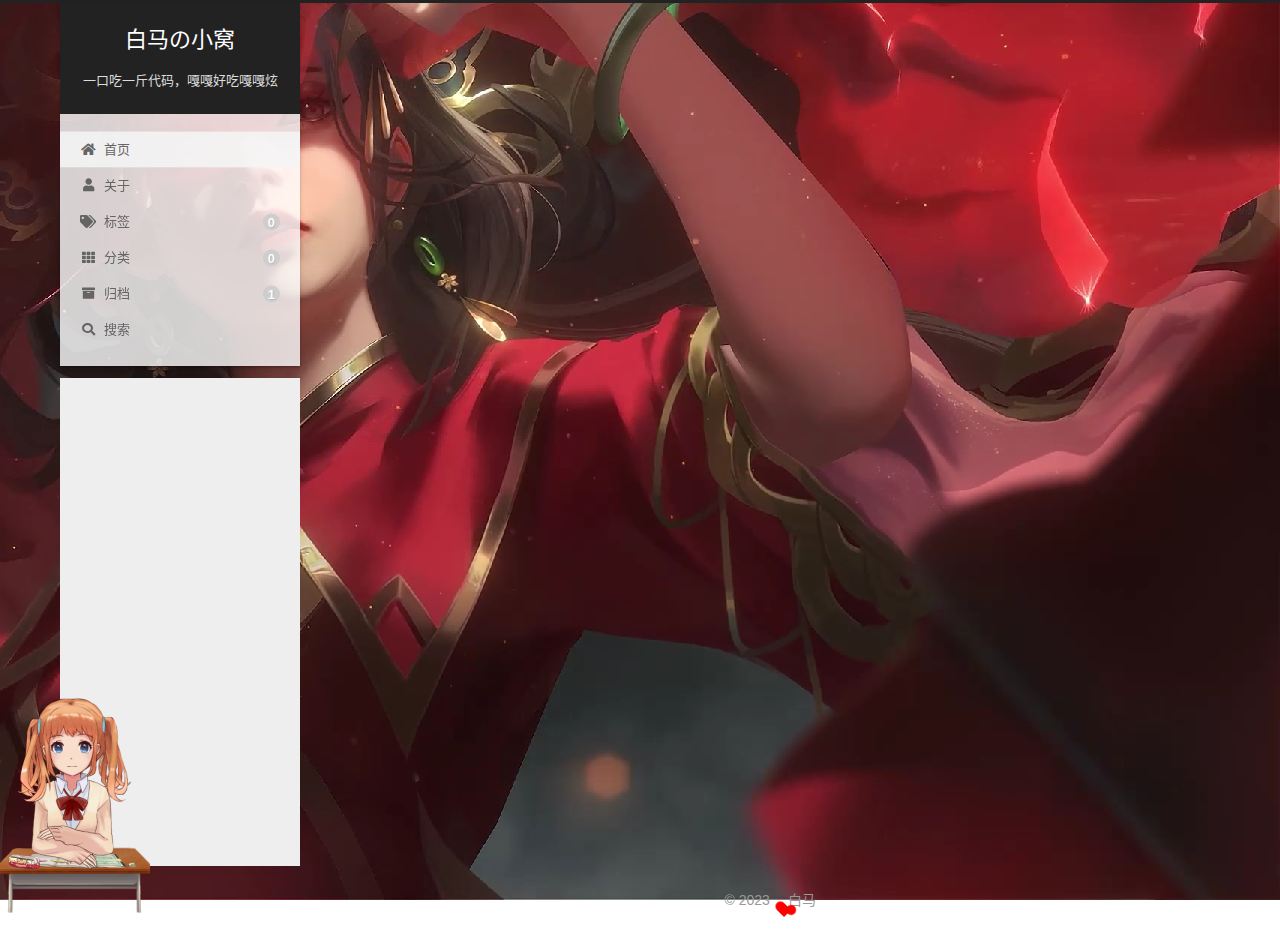
==== index.html @ ae64fa4a "Site updated: 2023-07-17 00:12:05" ====
<!DOCTYPE html>
<html lang="zh-CN">
<head>
  <meta charset="UTF-8">
<meta name="viewport" content="width=device-width, initial-scale=1, maximum-scale=2">
<meta name="theme-color" content="#222">
<meta name="generator" content="Hexo 6.3.0">
  <link rel="apple-touch-icon" sizes="180x180" href="/images/128x128.png">
  <link rel="icon" type="image/png" sizes="32x32" href="/images/32x32.png">
  <link rel="icon" type="image/png" sizes="16x16" href="/images/16x16.png">
  <link rel="mask-icon" href="/images/logo2.svg" color="#222">

<link rel="stylesheet" href="/css/main.css">


<link rel="stylesheet" href="/lib/font-awesome/css/all.min.css">

<script id="hexo-configurations">
    var NexT = window.NexT || {};
    var CONFIG = {"hostname":"example.com","root":"/","scheme":"Gemini","version":"7.8.0","exturl":false,"sidebar":{"position":"left","display":"post","padding":18,"offset":12,"onmobile":false},"copycode":{"enable":true,"show_result":true,"style":null},"back2top":{"enable":true,"sidebar":false,"scrollpercent":true},"bookmark":{"enable":false,"color":"#222","save":"auto"},"fancybox":false,"mediumzoom":false,"lazyload":false,"pangu":false,"comments":{"style":"tabs","active":null,"storage":true,"lazyload":false,"nav":null},"algolia":{"hits":{"per_page":10},"labels":{"input_placeholder":"Search for Posts","hits_empty":"We didn't find any results for the search: ${query}","hits_stats":"${hits} results found in ${time} ms"}},"localsearch":{"enable":true,"trigger":"auto","top_n_per_article":1,"unescape":false,"preload":false},"motion":{"enable":true,"async":false,"transition":{"post_block":"fadeIn","post_header":"slideDownIn","post_body":"slideDownIn","coll_header":"slideLeftIn","sidebar":"slideUpIn"}},"path":"search.xml"};
  </script>

  <meta name="description" content="bug专业制造选手">
<meta property="og:type" content="website">
<meta property="og:title" content="白马の小窝">
<meta property="og:url" content="http://example.com/index.html">
<meta property="og:site_name" content="白马の小窝">
<meta property="og:description" content="bug专业制造选手">
<meta property="og:locale" content="zh_CN">
<meta property="article:author" content="yy">
<meta name="twitter:card" content="summary">

<link rel="canonical" href="http://example.com/">


<script id="page-configurations">
  // https://hexo.io/docs/variables.html
  CONFIG.page = {
    sidebar: "",
    isHome : true,
    isPost : false,
    lang   : 'zh-CN'
  };
</script>

  <title>白马の小窝</title>
  






  <noscript>
  <style>
  .use-motion .brand,
  .use-motion .menu-item,
  .sidebar-inner,
  .use-motion .post-block,
  .use-motion .pagination,
  .use-motion .comments,
  .use-motion .post-header,
  .use-motion .post-body,
  .use-motion .collection-header { opacity: initial; }

  .use-motion .site-title,
  .use-motion .site-subtitle {
    opacity: initial;
    top: initial;
  }

  .use-motion .logo-line-before i { left: initial; }
  .use-motion .logo-line-after i { right: initial; }
  </style>
</noscript>

<link rel="alternate" href="/atom.xml" title="白马の小窝" type="application/atom+xml">
</head>

<body itemscope itemtype="http://schema.org/WebPage">
  <div class="container use-motion">
    <div class="headband"></div>

    <header class="header" itemscope itemtype="http://schema.org/WPHeader">
      <div class="header-inner"><div class="site-brand-container">
  <div class="site-nav-toggle">
    <div class="toggle" aria-label="切换导航栏">
      <span class="toggle-line toggle-line-first"></span>
      <span class="toggle-line toggle-line-middle"></span>
      <span class="toggle-line toggle-line-last"></span>
    </div>
  </div>

  <div class="site-meta">

    <a href="/" class="brand" rel="start">
      <span class="logo-line-before"><i></i></span>
      <h1 class="site-title">白马の小窝</h1>
      <span class="logo-line-after"><i></i></span>
    </a>
      <p class="site-subtitle" itemprop="description">一口吃一斤代码，嘎嘎好吃嘎嘎炫</p>
  </div>

  <div class="site-nav-right">
    <div class="toggle popup-trigger">
        <i class="fa fa-search fa-fw fa-lg"></i>
    </div>
  </div>
</div>




<nav class="site-nav">
  <ul id="menu" class="main-menu menu">
        <li class="menu-item menu-item-home">

    <a href="/" rel="section"><i class="fa fa-home fa-fw"></i>首页</a>

  </li>
        <li class="menu-item menu-item-about">

    <a href="/about/" rel="section"><i class="fa fa-user fa-fw"></i>关于</a>

  </li>
        <li class="menu-item menu-item-tags">

    <a href="/tags/" rel="section"><i class="fa fa-tags fa-fw"></i>标签<span class="badge">0</span></a>

  </li>
        <li class="menu-item menu-item-categories">

    <a href="/categories/" rel="section"><i class="fa fa-th fa-fw"></i>分类<span class="badge">0</span></a>

  </li>
        <li class="menu-item menu-item-archives">

    <a href="/archives/" rel="section"><i class="fa fa-archive fa-fw"></i>归档<span class="badge">1</span></a>

  </li>
      <li class="menu-item menu-item-search">
        <a role="button" class="popup-trigger"><i class="fa fa-search fa-fw"></i>搜索
        </a>
      </li>
  </ul>
</nav>



  <div class="search-pop-overlay">
    <div class="popup search-popup">
        <div class="search-header">
  <span class="search-icon">
    <i class="fa fa-search"></i>
  </span>
  <div class="search-input-container">
    <input autocomplete="off" autocapitalize="off"
           placeholder="搜索..." spellcheck="false"
           type="search" class="search-input">
  </div>
  <span class="popup-btn-close">
    <i class="fa fa-times-circle"></i>
  </span>
</div>
<div id="search-result">
  <div id="no-result">
    <i class="fa fa-spinner fa-pulse fa-5x fa-fw"></i>
  </div>
</div>

    </div>
  </div>

</div>
    </header>

    
  <div class="back-to-top">
    <i class="fa fa-arrow-up"></i>
    <span>0%</span>
  </div>


    <main class="main">
      <div class="main-inner">
        <div class="content-wrap">
          

          <div class="content index posts-expand">
            
      
  
  
  <article itemscope itemtype="http://schema.org/Article" class="post-block" lang="zh-CN">
    <link itemprop="mainEntityOfPage" href="http://example.com/2023/07/16/%E5%88%9D%E6%9D%A5%E4%B9%8D%E5%88%B0%EF%BC%8C%E8%AF%B7%E5%A4%9A%E5%85%B3%E7%85%A7/">

    <span hidden itemprop="author" itemscope itemtype="http://schema.org/Person">
      <meta itemprop="image" content="/images/%E5%A4%B4%E5%83%8F.gif">
      <meta itemprop="name" content="yy">
      <meta itemprop="description" content="bug专业制造选手">
    </span>

    <span hidden itemprop="publisher" itemscope itemtype="http://schema.org/Organization">
      <meta itemprop="name" content="白马の小窝">
    </span>
      <header class="post-header">
        <h2 class="post-title" itemprop="name headline">
          
            <a href="/2023/07/16/%E5%88%9D%E6%9D%A5%E4%B9%8D%E5%88%B0%EF%BC%8C%E8%AF%B7%E5%A4%9A%E5%85%B3%E7%85%A7/" class="post-title-link" itemprop="url">初来乍到，请多关照</a>
        </h2>

        <div class="post-meta">
            <span class="post-meta-item">
              <span class="post-meta-item-icon">
                <i class="far fa-calendar"></i>
              </span>
              <span class="post-meta-item-text">发表于</span>
              

              <time title="创建时间：2023-07-16 18:23:22 / 修改时间：23:08:02" itemprop="dateCreated datePublished" datetime="2023-07-16T18:23:22+08:00">2023-07-16</time>
            </span>

          

        </div>
      </header>

    
    
    
    <div class="post-body" itemprop="articleBody">

      
          <p>这是本人第一篇博客文章，刚搭建好博客网站<br>有点紧张，不知道写一些什么<br>所以<br>先写一下记录一下自己花费几个小时的成果<br>今天是2023年7月16日<br>此刻已经是23：07<br>未来的日子里<br>我会在博客里面记录自己的学习过程<br>可能有人看<br>也可能没人看得到<br>不管怎样<br>都是自己的心血<br>我当然会好好珍惜</p>

      
    </div>

    
    
    
      <footer class="post-footer">
        <div class="post-eof"></div>
      </footer>
  </article>
  
  
  


  



          </div>
          

<script>
  window.addEventListener('tabs:register', () => {
    let { activeClass } = CONFIG.comments;
    if (CONFIG.comments.storage) {
      activeClass = localStorage.getItem('comments_active') || activeClass;
    }
    if (activeClass) {
      let activeTab = document.querySelector(`a[href="#comment-${activeClass}"]`);
      if (activeTab) {
        activeTab.click();
      }
    }
  });
  if (CONFIG.comments.storage) {
    window.addEventListener('tabs:click', event => {
      if (!event.target.matches('.tabs-comment .tab-content .tab-pane')) return;
      let commentClass = event.target.classList[1];
      localStorage.setItem('comments_active', commentClass);
    });
  }
</script>

        </div>
          
  
  <div class="toggle sidebar-toggle">
    <span class="toggle-line toggle-line-first"></span>
    <span class="toggle-line toggle-line-middle"></span>
    <span class="toggle-line toggle-line-last"></span>
  </div>

  <aside class="sidebar">
    <div class="sidebar-inner">

      <ul class="sidebar-nav motion-element">
        <li class="sidebar-nav-toc">
          文章目录
        </li>
        <li class="sidebar-nav-overview">
          站点概览
        </li>
      </ul>

      <!--noindex-->
      <div class="post-toc-wrap sidebar-panel">
      </div>
      <!--/noindex-->

      <div class="site-overview-wrap sidebar-panel">
        <div class="site-author motion-element" itemprop="author" itemscope itemtype="http://schema.org/Person">
    <img class="site-author-image" itemprop="image" alt="yy"
      src="/images/%E5%A4%B4%E5%83%8F.gif">
  <p class="site-author-name" itemprop="name">yy</p>
  <div class="site-description" itemprop="description">bug专业制造选手</div>
</div>
<div class="site-state-wrap motion-element">
  <nav class="site-state">
      <div class="site-state-item site-state-posts">
          <a href="/archives/">
        
          <span class="site-state-item-count">1</span>
          <span class="site-state-item-name">日志</span>
        </a>
      </div>
  </nav>
</div>
  <div class="links-of-author motion-element">
      <span class="links-of-author-item">
        <a href="https://github.com/yimu520" title="GitHub → https:&#x2F;&#x2F;github.com&#x2F;yimu520" rel="noopener" target="_blank"><i class="github fa-fw"></i>GitHub</a>
      </span>
      <span class="links-of-author-item">
        <a href="mailto:2508905584@qq.com" title="E-Mail → mailto:2508905584@qq.com" rel="noopener" target="_blank"><i class="email fa-fw"></i>E-Mail</a>
      </span>
      <span class="links-of-author-item">
        <a href="https://blog.csdn.net/qq_61993076" title="CSDN → https:&#x2F;&#x2F;blog.csdn.net&#x2F;qq_61993076" rel="noopener" target="_blank"><i class="crosshairs fa-fw"></i>CSDN</a>
      </span>
  </div>
  <div class="cc-license motion-element" itemprop="license">
    <a href="https://creativecommons.org/licenses/by-nc-sa/4.0/" class="cc-opacity" rel="noopener" target="_blank"><img src="/images/cc-by-nc-sa.svg" alt="Creative Commons"></a>
  </div>



      </div>
	  
       

  <div class="links-of-blogroll motion-element links-of-blogroll-block">
    <div class="links-of-blogroll-title">
      <!-- modify icon to fire by szw -->
      <i class="fa fa-history fa-" aria-hidden="true"></i>
      近期文章
    </div>
    <ul class="links-of-blogroll-list">
      
      
        <li class="recent_posts_li">
          <a href="/" title="" target="_blank"></a>
        </li>
      
    </ul>
  </div>


	   <iframe frameborder="no" border="0" marginwidth="0" marginheight="0" width=330 height=86 src="//music.163.com/outchain/player?type=2&id=476598236&auto=1&height=66"></iframe>
    </div>
  </aside>
  <div id="sidebar-dimmer"></div>


      </div>
    </main>

    <footer class="footer">
      <div class="footer-inner">
        

        

<div class="copyright">
  
  &copy; 
  <span itemprop="copyrightYear">2023</span>
  <span class="with-love">
    <i class="heart"></i>
  </span>
  <span class="author" itemprop="copyrightHolder">白马</span>
</div>

<!--
  <div class="powered-by">由 <a href="https://hexo.io/" class="theme-link" rel="noopener" target="_blank">Hexo</a> & <a href="https://theme-next.org/" class="theme-link" rel="noopener" target="_blank">NexT.Gemini</a> 强力驱动
  </div>-->

        








      </div>
    </footer>
  </div>

  
  <script src="/lib/anime.min.js"></script>
  <script src="/lib/velocity/velocity.min.js"></script>
  <script src="/lib/velocity/velocity.ui.min.js"></script>

<script src="/js/utils.js"></script>

<script src="/js/motion.js"></script>


<script src="/js/schemes/pisces.js"></script>


<script src="/js/next-boot.js"></script>




  




  
<script src="/js/local-search.js"></script>













  

  

<script src="/live2dw/lib/L2Dwidget.min.js?094cbace49a39548bed64abff5988b05"></script><script>L2Dwidget.init({"pluginRootPath":"live2dw/","pluginJsPath":"lib/","pluginModelPath":"assets/","tagMode":false,"log":false,"model":{"jsonPath":"/live2dw/assets/shizuku.model.json"},"display":{"position":"left","width":150,"height":300},"mobile":{"show":true}});</script></body>
</html>
<!-- 页面点击小红心 -->
<script type="text/javascript" src="/js/src/clicklove.js"></script>
---- css/main.css ----
:root {
  --body-bg-color: #eee;
  --content-bg-color: #fff;
  --card-bg-color: #f5f5f5;
  --text-color: #555;
  --blockquote-color: #666;
  --link-color: #555;
  --link-hover-color: #222;
  --brand-color: #fff;
  --brand-hover-color: #fff;
  --table-row-odd-bg-color: #f9f9f9;
  --table-row-hover-bg-color: #f5f5f5;
  --menu-item-bg-color: #f5f5f5;
  --btn-default-bg: #fff;
  --btn-default-color: #555;
  --btn-default-border-color: #555;
  --btn-default-hover-bg: #222;
  --btn-default-hover-color: #fff;
  --btn-default-hover-border-color: #222;
}
html {
  line-height: 1.15; /* 1 */
  -webkit-text-size-adjust: 100%; /* 2 */
}
body {
  margin: 0;
}
main {
  display: block;
}
h1 {
  font-size: 2em;
  margin: 0.67em 0;
}
hr {
  box-sizing: content-box; /* 1 */
  height: 0; /* 1 */
  overflow: visible; /* 2 */
}
pre {
  font-family: monospace, monospace; /* 1 */
  font-size: 1em; /* 2 */
}
a {
  background: transparent;
}
abbr[title] {
  border-bottom: none; /* 1 */
  text-decoration: underline; /* 2 */
  text-decoration: underline dotted; /* 2 */
}
b,
strong {
  font-weight: bolder;
}
code,
kbd,
samp {
  font-family: monospace, monospace; /* 1 */
  font-size: 1em; /* 2 */
}
small {
  font-size: 80%;
}
sub,
sup {
  font-size: 75%;
  line-height: 0;
  position: relative;
  vertical-align: baseline;
}
sub {
  bottom: -0.25em;
}
sup {
  top: -0.5em;
}
img {
  border-style: none;
}
button,
input,
optgroup,
select,
textarea {
  font-family: inherit; /* 1 */
  font-size: 100%; /* 1 */
  line-height: 1.15; /* 1 */
  margin: 0; /* 2 */
}
button,
input {
/* 1 */
  overflow: visible;
}
button,
select {
/* 1 */
  text-transform: none;
}
button,
[type='button'],
[type='reset'],
[type='submit'] {
  -webkit-appearance: button;
}
button::-moz-focus-inner,
[type='button']::-moz-focus-inner,
[type='reset']::-moz-focus-inner,
[type='submit']::-moz-focus-inner {
  border-style: none;
  padding: 0;
}
button:-moz-focusring,
[type='button']:-moz-focusring,
[type='reset']:-moz-focusring,
[type='submit']:-moz-focusring {
  outline: 1px dotted ButtonText;
}
fieldset {
  padding: 0.35em 0.75em 0.625em;
}
legend {
  box-sizing: border-box; /* 1 */
  color: inherit; /* 2 */
  display: table; /* 1 */
  max-width: 100%; /* 1 */
  padding: 0; /* 3 */
  white-space: normal; /* 1 */
}
progress {
  vertical-align: baseline;
}
textarea {
  overflow: auto;
}
[type='checkbox'],
[type='radio'] {
  box-sizing: border-box; /* 1 */
  padding: 0; /* 2 */
}
[type='number']::-webkit-inner-spin-button,
[type='number']::-webkit-outer-spin-button {
  height: auto;
}
[type='search'] {
  outline-offset: -2px; /* 2 */
  -webkit-appearance: textfield; /* 1 */
}
[type='search']::-webkit-search-decoration {
  -webkit-appearance: none;
}
::-webkit-file-upload-button {
  font: inherit; /* 2 */
  -webkit-appearance: button; /* 1 */
}
details {
  display: block;
}
summary {
  display: list-item;
}
template {
  display: none;
}
[hidden] {
  display: none;
}
::selection {
  background: #262a30;
  color: #eee;
}
html,
body {
  height: 100%;
}
body {
  background: var(--body-bg-color);
  color: var(--text-color);
  font-family: 'Lato', "PingFang SC", "Microsoft YaHei", sans-serif;
  font-size: 1em;
  line-height: 2;
}
@media (max-width: 991px) {
  body {
    padding-left: 0 !important;
    padding-right: 0 !important;
  }
}
h1,
h2,
h3,
h4,
h5,
h6 {
  font-family: 'Lato', "PingFang SC", "Microsoft YaHei", sans-serif;
  font-weight: bold;
  line-height: 1.5;
  margin: 20px 0 15px;
}
h1 {
  font-size: 1.5em;
}
h2 {
  font-size: 1.375em;
}
h3 {
  font-size: 1.25em;
}
h4 {
  font-size: 1.125em;
}
h5 {
  font-size: 1em;
}
h6 {
  font-size: 0.875em;
}
p {
  margin: 0 0 20px 0;
}
a,
span.exturl {
  border-bottom: 1px solid #999;
  color: var(--link-color);
  outline: 0;
  text-decoration: none;
  overflow-wrap: break-word;
  word-wrap: break-word;
  cursor: pointer;
}
a:hover,
span.exturl:hover {
  border-bottom-color: var(--link-hover-color);
  color: var(--link-hover-color);
}
iframe,
img,
video {
  display: block;
  margin-left: auto;
  margin-right: auto;
  max-width: 100%;
}
hr {
  background-image: repeating-linear-gradient(-45deg, #ddd, #ddd 4px, transparent 4px, transparent 8px);
  border: 0;
  height: 3px;
  margin: 40px 0;
}
blockquote {
  border-left: 4px solid #ddd;
  color: var(--blockquote-color);
  margin: 0;
  padding: 0 15px;
}
blockquote cite::before {
  content: '-';
  padding: 0 5px;
}
dt {
  font-weight: bold;
}
dd {
  margin: 0;
  padding: 0;
}
kbd {
  background-color: #f5f5f5;
  background-image: linear-gradient(#eee, #fff, #eee);
  border: 1px solid #ccc;
  border-radius: 0.2em;
  box-shadow: 0.1em 0.1em 0.2em rgba(0,0,0,0.1);
  color: #555;
  font-family: inherit;
  padding: 0.1em 0.3em;
  white-space: nowrap;
}
.table-container {
  overflow: auto;
}
table {
  border-collapse: collapse;
  border-spacing: 0;
  font-size: 0.875em;
  margin: 0 0 20px 0;
  width: 100%;
}
tbody tr:nth-of-type(odd) {
  background: var(--table-row-odd-bg-color);
}
tbody tr:hover {
  background: var(--table-row-hover-bg-color);
}
caption,
th,
td {
  font-weight: normal;
  padding: 8px;
  vertical-align: middle;
}
th,
td {
  border: 1px solid #ddd;
  border-bottom: 3px solid #ddd;
}
th {
  font-weight: 700;
  padding-bottom: 10px;
}
td {
  border-bottom-width: 1px;
}
.btn {
  background: var(--btn-default-bg);
  border: 2px solid var(--btn-default-border-color);
  border-radius: 2px;
  color: var(--btn-default-color);
  display: inline-block;
  font-size: 0.875em;
  line-height: 2;
  padding: 0 20px;
  text-decoration: none;
  transition-property: background-color;
  transition-delay: 0s;
  transition-duration: 0.2s;
  transition-timing-function: ease-in-out;
}
.btn:hover {
  background: var(--btn-default-hover-bg);
  border-color: var(--btn-default-hover-border-color);
  color: var(--btn-default-hover-color);
}
.btn + .btn {
  margin: 0 0 8px 8px;
}
.btn .fa-fw {
  text-align: left;
  width: 1.285714285714286em;
}
.toggle {
  line-height: 0;
}
.toggle .toggle-line {
  background: #fff;
  display: inline-block;
  height: 2px;
  left: 0;
  position: relative;
  top: 0;
  transition: all 0.4s;
  vertical-align: top;
  width: 100%;
}
.toggle .toggle-line:not(:first-child) {
  margin-top: 3px;
}
.toggle.toggle-arrow .toggle-line-first {
  left: 50%;
  top: 2px;
  transform: rotate(45deg);
  width: 50%;
}
.toggle.toggle-arrow .toggle-line-middle {
  left: 2px;
  width: 90%;
}
.toggle.toggle-arrow .toggle-line-last {
  left: 50%;
  top: -2px;
  transform: rotate(-45deg);
  width: 50%;
}
.toggle.toggle-close .toggle-line-first {
  transform: rotate(-45deg);
  top: 5px;
}
.toggle.toggle-close .toggle-line-middle {
  opacity: 0;
}
.toggle.toggle-close .toggle-line-last {
  transform: rotate(45deg);
  top: -5px;
}
.highlight-container {
  position: relative;
}
.highlight-container:hover .copy-btn,
.highlight-container .copy-btn:focus {
  opacity: 1;
}
.copy-btn {
  color: #333;
  cursor: pointer;
  line-height: 1.6;
  opacity: 0;
  padding: 2px 6px;
  position: absolute;
  transition-delay: 0s;
  transition-duration: 0.2s;
  transition-timing-function: ease-in-out;
  background-color: #eee;
  background-image: linear-gradient(#fcfcfc, #eee);
  border: 1px solid #d5d5d5;
  border-radius: 3px;
  font-size: 0.8125em;
  right: 4px;
  top: 8px;
}
.highlight,
pre {
  background: #1d1f21;
  color: #c5c8c6;
  line-height: 1.6;
  margin: 0 auto 20px;
}
pre,
code {
  font-family: consolas, Menlo, monospace, "PingFang SC", "Microsoft YaHei";
}
code {
  background: #eee;
  border-radius: 3px;
  color: #555;
  padding: 2px 4px;
  overflow-wrap: break-word;
  word-wrap: break-word;
}
.highlight *::selection {
  background: #373b41;
}
.highlight pre {
  border: 0;
  margin: 0;
  padding: 10px 0;
}
.highlight table {
  border: 0;
  margin: 0;
  width: auto;
}
.highlight td {
  border: 0;
  padding: 0;
}
.highlight figcaption {
  background: #000;
  color: #c5c8c6;
  display: flex;
  font-size: 0.875em;
  justify-content: space-between;
  line-height: 1.2;
  padding: 0.5em;
}
.highlight figcaption a {
  color: #c5c8c6;
}
.highlight figcaption a:hover {
  border-bottom-color: #c5c8c6;
}
.highlight .gutter {
  -moz-user-select: none;
  -ms-user-select: none;
  -webkit-user-select: none;
  user-select: none;
}
.highlight .gutter pre {
  background: #000;
  color: #888f96;
  padding-left: 10px;
  padding-right: 10px;
  text-align: right;
}
.highlight .code pre {
  background: #1d1f21;
  padding-left: 10px;
  width: 100%;
}
.gist table {
  width: auto;
}
.gist table td {
  border: 0;
}
pre {
  overflow: auto;
  padding: 10px;
}
pre code {
  background: none;
  color: #c5c8c6;
  font-size: 0.875em;
  padding: 0;
  text-shadow: none;
}
pre .deletion {
  background: #800000;
}
pre .addition {
  background: #008000;
}
pre .meta {
  color: #f0c674;
  -moz-user-select: none;
  -ms-user-select: none;
  -webkit-user-select: none;
  user-select: none;
}
pre .comment {
  color: #969896;
}
pre .variable,
pre .attribute,
pre .tag,
pre .name,
pre .regexp,
pre .ruby .constant,
pre .xml .tag .title,
pre .xml .pi,
pre .xml .doctype,
pre .html .doctype,
pre .css .id,
pre .css .class,
pre .css .pseudo {
  color: #c66;
}
pre .number,
pre .preprocessor,
pre .built_in,
pre .builtin-name,
pre .literal,
pre .params,
pre .constant,
pre .command {
  color: #de935f;
}
pre .ruby .class .title,
pre .css .rules .attribute,
pre .string,
pre .symbol,
pre .value,
pre .inheritance,
pre .header,
pre .ruby .symbol,
pre .xml .cdata,
pre .special,
pre .formula {
  color: #b5bd68;
}
pre .title,
pre .css .hexcolor {
  color: #8abeb7;
}
pre .function,
pre .python .decorator,
pre .python .title,
pre .ruby .function .title,
pre .ruby .title .keyword,
pre .perl .sub,
pre .javascript .title,
pre .coffeescript .title {
  color: #81a2be;
}
pre .keyword,
pre .javascript .function {
  color: #b294bb;
}
.blockquote-center {
  border-left: none;
  margin: 40px 0;
  padding: 0;
  position: relative;
  text-align: center;
}
.blockquote-center .fa {
  display: block;
  opacity: 0.6;
  position: absolute;
  width: 100%;
}
.blockquote-center .fa-quote-left {
  border-top: 1px solid #ccc;
  text-align: left;
  top: -20px;
}
.blockquote-center .fa-quote-right {
  border-bottom: 1px solid #ccc;
  text-align: right;
  bottom: -20px;
}
.blockquote-center p,
.blockquote-center div {
  text-align: center;
}
.post-body .group-picture img {
  margin: 0 auto;
  padding: 0 3px;
}
.group-picture-row {
  margin-bottom: 6px;
  overflow: hidden;
}
.group-picture-column {
  float: left;
  margin-bottom: 10px;
}
.post-body .label {
  color: #555;
  display: inline;
  padding: 0 2px;
}
.post-body .label.default {
  background: #f0f0f0;
}
.post-body .label.primary {
  background: #efe6f7;
}
.post-body .label.info {
  background: #e5f2f8;
}
.post-body .label.success {
  background: #e7f4e9;
}
.post-body .label.warning {
  background: #fcf6e1;
}
.post-body .label.danger {
  background: #fae8eb;
}
.post-body .tabs {
  margin-bottom: 20px;
}
.post-body .tabs,
.tabs-comment {
  display: block;
  padding-top: 10px;
  position: relative;
}
.post-body .tabs ul.nav-tabs,
.tabs-comment ul.nav-tabs {
  display: flex;
  flex-wrap: wrap;
  margin: 0;
  margin-bottom: -1px;
  padding: 0;
}
@media (max-width: 413px) {
  .post-body .tabs ul.nav-tabs,
  .tabs-comment ul.nav-tabs {
    display: block;
    margin-bottom: 5px;
  }
}
.post-body .tabs ul.nav-tabs li.tab,
.tabs-comment ul.nav-tabs li.tab {
  border-bottom: 1px solid #ddd;
  border-left: 1px solid transparent;
  border-right: 1px solid transparent;
  border-top: 3px solid transparent;
  flex-grow: 1;
  list-style-type: none;
  border-radius: 0 0 0 0;
}
@media (max-width: 413px) {
  .post-body .tabs ul.nav-tabs li.tab,
  .tabs-comment ul.nav-tabs li.tab {
    border-bottom: 1px solid transparent;
    border-left: 3px solid transparent;
    border-right: 1px solid transparent;
    border-top: 1px solid transparent;
  }
}
@media (max-width: 413px) {
  .post-body .tabs ul.nav-tabs li.tab,
  .tabs-comment ul.nav-tabs li.tab {
    border-radius: 0;
  }
}
.post-body .tabs ul.nav-tabs li.tab a,
.tabs-comment ul.nav-tabs li.tab a {
  border-bottom: initial;
  display: block;
  line-height: 1.8;
  outline: 0;
  padding: 0.25em 0.75em;
  text-align: center;
  transition-delay: 0s;
  transition-duration: 0.2s;
  transition-timing-function: ease-out;
}
.post-body .tabs ul.nav-tabs li.tab a i,
.tabs-comment ul.nav-tabs li.tab a i {
  width: 1.285714285714286em;
}
.post-body .tabs ul.nav-tabs li.tab.active,
.tabs-comment ul.nav-tabs li.tab.active {
  border-bottom: 1px solid transparent;
  border-left: 1px solid #ddd;
  border-right: 1px solid #ddd;
  border-top: 3px solid #fc6423;
}
@media (max-width: 413px) {
  .post-body .tabs ul.nav-tabs li.tab.active,
  .tabs-comment ul.nav-tabs li.tab.active {
    border-bottom: 1px solid #ddd;
    border-left: 3px solid #fc6423;
    border-right: 1px solid #ddd;
    border-top: 1px solid #ddd;
  }
}
.post-body .tabs ul.nav-tabs li.tab.active a,
.tabs-comment ul.nav-tabs li.tab.active a {
  color: var(--link-color);
  cursor: default;
}
.post-body .tabs .tab-content .tab-pane,
.tabs-comment .tab-content .tab-pane {
  border: 1px solid #ddd;
  border-top: 0;
  padding: 20px 20px 0 20px;
  border-radius: 0;
}
.post-body .tabs .tab-content .tab-pane:not(.active),
.tabs-comment .tab-content .tab-pane:not(.active) {
  display: none;
}
.post-body .tabs .tab-content .tab-pane.active,
.tabs-comment .tab-content .tab-pane.active {
  display: block;
}
.post-body .tabs .tab-content .tab-pane.active:nth-of-type(1),
.tabs-comment .tab-content .tab-pane.active:nth-of-type(1) {
  border-radius: 0 0 0 0;
}
@media (max-width: 413px) {
  .post-body .tabs .tab-content .tab-pane.active:nth-of-type(1),
  .tabs-comment .tab-content .tab-pane.active:nth-of-type(1) {
    border-radius: 0;
  }
}
.post-body .note {
  border-radius: 3px;
  margin-bottom: 20px;
  padding: 1em;
  position: relative;
  border: 1px solid #eee;
  border-left-width: 5px;
}
.post-body .note h2,
.post-body .note h3,
.post-body .note h4,
.post-body .note h5,
.post-body .note h6 {
  margin-top: 0;
  border-bottom: initial;
  margin-bottom: 0;
  padding-top: 0;
}
.post-body .note p:first-child,
.post-body .note ul:first-child,
.post-body .note ol:first-child,
.post-body .note table:first-child,
.post-body .note pre:first-child,
.post-body .note blockquote:first-child,
.post-body .note img:first-child {
  margin-top: 0;
}
.post-body .note p:last-child,
.post-body .note ul:last-child,
.post-body .note ol:last-child,
.post-body .note table:last-child,
.post-body .note pre:last-child,
.post-body .note blockquote:last-child,
.post-body .note img:last-child {
  margin-bottom: 0;
}
.post-body .note.default {
  border-left-color: #777;
}
.post-body .note.default h2,
.post-body .note.default h3,
.post-body .note.default h4,
.post-body .note.default h5,
.post-body .note.default h6 {
  color: #777;
}
.post-body .note.primary {
  border-left-color: #6f42c1;
}
.post-body .note.primary h2,
.post-body .note.primary h3,
.post-body .note.primary h4,
.post-body .note.primary h5,
.post-body .note.primary h6 {
  color: #6f42c1;
}
.post-body .note.info {
  border-left-color: #428bca;
}
.post-body .note.info h2,
.post-body .note.info h3,
.post-body .note.info h4,
.post-body .note.info h5,
.post-body .note.info h6 {
  color: #428bca;
}
.post-body .note.success {
  border-left-color: #5cb85c;
}
.post-body .note.success h2,
.post-body .note.success h3,
.post-body .note.success h4,
.post-body .note.success h5,
.post-body .note.success h6 {
  color: #5cb85c;
}
.post-body .note.warning {
  border-left-color: #f0ad4e;
}
.post-body .note.warning h2,
.post-body .note.warning h3,
.post-body .note.warning h4,
.post-body .note.warning h5,
.post-body .note.warning h6 {
  color: #f0ad4e;
}
.post-body .note.danger {
  border-left-color: #d9534f;
}
.post-body .note.danger h2,
.post-body .note.danger h3,
.post-body .note.danger h4,
.post-body .note.danger h5,
.post-body .note.danger h6 {
  color: #d9534f;
}
.pagination .prev,
.pagination .next,
.pagination .page-number,
.pagination .space {
  display: inline-block;
  margin: 0 10px;
  padding: 0 11px;
  position: relative;
  top: -1px;
}
@media (max-width: 767px) {
  .pagination .prev,
  .pagination .next,
  .pagination .page-number,
  .pagination .space {
    margin: 0 5px;
  }
}
.pagination {
  border-top: 1px solid #eee;
  margin: 120px 0 0;
  text-align: center;
}
.pagination .prev,
.pagination .next,
.pagination .page-number {
  border-bottom: 0;
  border-top: 1px solid #eee;
  transition-property: border-color;
  transition-delay: 0s;
  transition-duration: 0.2s;
  transition-timing-function: ease-in-out;
}
.pagination .prev:hover,
.pagination .next:hover,
.pagination .page-number:hover {
  border-top-color: #222;
}
.pagination .space {
  margin: 0;
  padding: 0;
}
.pagination .prev {
  margin-left: 0;
}
.pagination .next {
  margin-right: 0;
}
.pagination .page-number.current {
  background: #ccc;
  border-top-color: #ccc;
  color: #fff;
}
@media (max-width: 767px) {
  .pagination {
    border-top: none;
  }
  .pagination .prev,
  .pagination .next,
  .pagination .page-number {
    border-bottom: 1px solid #eee;
    border-top: 0;
    margin-bottom: 10px;
    padding: 0 10px;
  }
  .pagination .prev:hover,
  .pagination .next:hover,
  .pagination .page-number:hover {
    border-bottom-color: #222;
  }
}
.comments {
  margin-top: 60px;
  overflow: hidden;
}
.comment-button-group {
  display: flex;
  flex-wrap: wrap-reverse;
  justify-content: center;
  margin: 1em 0;
}
.comment-button-group .comment-button {
  margin: 0.1em 0.2em;
}
.comment-button-group .comment-button.active {
  background: var(--btn-default-hover-bg);
  border-color: var(--btn-default-hover-border-color);
  color: var(--btn-default-hover-color);
}
.comment-position {
  display: none;
}
.comment-position.active {
  display: block;
}
.tabs-comment {
  background: var(--content-bg-color);
  margin-top: 4em;
  padding-top: 0;
}
.tabs-comment .comments {
  border: 0;
  box-shadow: none;
  margin-top: 0;
  padding-top: 0;
}
.container {
  min-height: 100%;
  position: relative;
}
.main-inner {
  margin: 0 auto;
  width: calc(100% - 20px);
}
@media (min-width: 1200px) {
  .main-inner {
    width: 1160px;
  }
}
@media (min-width: 1600px) {
  .main-inner {
    width: 73%;
  }
}
@media (max-width: 767px) {
  .content-wrap {
    padding: 0 20px;
  }
}
.header {
  background: transparent;
}
.header-inner {
  margin: 0 auto;
  width: calc(100% - 20px);
}
@media (min-width: 1200px) {
  .header-inner {
    width: 1160px;
  }
}
@media (min-width: 1600px) {
  .header-inner {
    width: 73%;
  }
}
.site-brand-container {
  display: flex;
  flex-shrink: 0;
  padding: 0 10px;
}
.headband {
  background: #222;
  height: 3px;
}
.site-meta {
  flex-grow: 1;
  text-align: center;
}
@media (max-width: 767px) {
  .site-meta {
    text-align: center;
  }
}
.brand {
  border-bottom: none;
  color: var(--brand-color);
  display: inline-block;
  line-height: 1.375em;
  padding: 0 40px;
  position: relative;
}
.brand:hover {
  color: var(--brand-hover-color);
}
.site-title {
  font-family: 'Lato', "PingFang SC", "Microsoft YaHei", sans-serif;
  font-size: 1.375em;
  font-weight: normal;
  margin: 0;
}
.site-subtitle {
  color: #ddd;
  font-size: 0.8125em;
  margin: 10px 0;
}
.use-motion .brand {
  opacity: 0;
}
.use-motion .site-title,
.use-motion .site-subtitle,
.use-motion .custom-logo-image {
  opacity: 0;
  position: relative;
  top: -10px;
}
.site-nav-toggle,
.site-nav-right {
  display: none;
}
@media (max-width: 767px) {
  .site-nav-toggle,
  .site-nav-right {
    display: flex;
    flex-direction: column;
    justify-content: center;
  }
}
.site-nav-toggle .toggle,
.site-nav-right .toggle {
  color: var(--text-color);
  padding: 10px;
  width: 22px;
}
.site-nav-toggle .toggle .toggle-line,
.site-nav-right .toggle .toggle-line {
  background: var(--text-color);
  border-radius: 1px;
}
.site-nav {
  display: block;
}
@media (max-width: 767px) {
  .site-nav {
    clear: both;
    display: none;
  }
}
.site-nav.site-nav-on {
  display: block;
}
.menu {
  margin-top: 20px;
  padding-left: 0;
  text-align: center;
}
.menu-item {
  display: inline-block;
  list-style: none;
  margin: 0 10px;
}
@media (max-width: 767px) {
  .menu-item {
    display: block;
    margin-top: 10px;
  }
  .menu-item.menu-item-search {
    display: none;
  }
}
.menu-item a,
.menu-item span.exturl {
  border-bottom: 0;
  display: block;
  font-size: 0.8125em;
  transition-property: border-color;
  transition-delay: 0s;
  transition-duration: 0.2s;
  transition-timing-function: ease-in-out;
}
@media (hover: none) {
  .menu-item a:hover,
  .menu-item span.exturl:hover {
    border-bottom-color: transparent !important;
  }
}
.menu-item .fa,
.menu-item .fab,
.menu-item .far,
.menu-item .fas {
  margin-right: 8px;
}
.menu-item .badge {
  display: inline-block;
  font-weight: bold;
  line-height: 1;
  margin-left: 0.35em;
  margin-top: 0.35em;
  text-align: center;
  white-space: nowrap;
}
@media (max-width: 767px) {
  .menu-item .badge {
    float: right;
    margin-left: 0;
  }
}
.menu-item-active a,
.menu .menu-item a:hover,
.menu .menu-item span.exturl:hover {
  background: var(--menu-item-bg-color);
}
.use-motion .menu-item {
  opacity: 0;
}
.sidebar {
  background: #222;
  bottom: 0;
  box-shadow: inset 0 2px 6px #000;
  position: fixed;
  top: 0;
}
@media (max-width: 991px) {
  .sidebar {
    display: none;
  }
}
.sidebar-inner {
  color: #999;
  padding: 18px 10px;
  text-align: center;
}
.cc-license {
  margin-top: 10px;
  text-align: center;
}
.cc-license .cc-opacity {
  border-bottom: none;
  opacity: 0.7;
}
.cc-license .cc-opacity:hover {
  opacity: 0.9;
}
.cc-license img {
  display: inline-block;
}
.site-author-image {
  border: 1px solid #eee;
  display: block;
  margin: 0 auto;
  max-width: 120px;
  padding: 2px;
  border-radius: 50%;
}
.site-author-image {
  transition: transform 1s ease-out;
}
.site-author-image:hover {
  transform: rotateZ(360deg);
}
.site-author-name {
  color: var(--text-color);
  font-weight: 600;
  margin: 0;
  text-align: center;
}
.site-description {
  color: #999;
  font-size: 0.8125em;
  margin-top: 0;
  text-align: center;
}
.links-of-author {
  margin-top: 15px;
}
.links-of-author a,
.links-of-author span.exturl {
  border-bottom-color: #555;
  display: inline-block;
  font-size: 0.8125em;
  margin-bottom: 10px;
  margin-right: 10px;
  vertical-align: middle;
}
.links-of-author a::before,
.links-of-author span.exturl::before {
  background: #ffe00f;
  border-radius: 50%;
  content: ' ';
  display: inline-block;
  height: 4px;
  margin-right: 3px;
  vertical-align: middle;
  width: 4px;
}
.sidebar-button {
  margin-top: 15px;
}
.sidebar-button a {
  border: 1px solid #fc6423;
  border-radius: 4px;
  color: #fc6423;
  display: inline-block;
  padding: 0 15px;
}
.sidebar-button a .fa,
.sidebar-button a .fab,
.sidebar-button a .far,
.sidebar-button a .fas {
  margin-right: 5px;
}
.sidebar-button a:hover {
  background: #fc6423;
  border: 1px solid #fc6423;
  color: #fff;
}
.sidebar-button a:hover .fa,
.sidebar-button a:hover .fab,
.sidebar-button a:hover .far,
.sidebar-button a:hover .fas {
  color: #fff;
}
.links-of-blogroll {
  font-size: 0.8125em;
  margin-top: 10px;
}
.links-of-blogroll-title {
  font-size: 0.875em;
  font-weight: 600;
  margin-top: 0;
}
.links-of-blogroll-list {
  list-style: none;
  margin: 0;
  padding: 0;
}
#sidebar-dimmer {
  display: none;
}
@media (max-width: 767px) {
  #sidebar-dimmer {
    background: #000;
    display: block;
    height: 100%;
    left: 100%;
    opacity: 0;
    position: fixed;
    top: 0;
    width: 100%;
    z-index: 1100;
  }
  .sidebar-active + #sidebar-dimmer {
    opacity: 0.7;
    transform: translateX(-100%);
    transition: opacity 0.5s;
  }
}
.sidebar-nav {
  margin: 0;
  padding-bottom: 20px;
  padding-left: 0;
}
.sidebar-nav li {
  border-bottom: 1px solid transparent;
  color: var(--text-color);
  cursor: pointer;
  display: inline-block;
  font-size: 0.875em;
}
.sidebar-nav li.sidebar-nav-overview {
  margin-left: 10px;
}
.sidebar-nav li:hover {
  color: #fc6423;
}
.sidebar-nav .sidebar-nav-active {
  border-bottom-color: #fc6423;
  color: #fc6423;
}
.sidebar-nav .sidebar-nav-active:hover {
  color: #fc6423;
}
.sidebar-panel {
  display: none;
  overflow-x: hidden;
  overflow-y: auto;
}
.sidebar-panel-active {
  display: block;
}
.sidebar-toggle {
  background: #222;
  bottom: 45px;
  cursor: pointer;
  height: 14px;
  left: 30px;
  padding: 5px;
  position: fixed;
  width: 14px;
  z-index: 1300;
}
@media (max-width: 991px) {
  .sidebar-toggle {
    left: 20px;
    opacity: 0.8;
    display: none;
  }
}
.sidebar-toggle:hover .toggle-line {
  background: #fc6423;
}
.post-toc {
  font-size: 0.875em;
}
.post-toc ol {
  list-style: none;
  margin: 0;
  padding: 0 2px 5px 10px;
  text-align: left;
}
.post-toc ol > ol {
  padding-left: 0;
}
.post-toc ol a {
  transition-property: all;
  transition-delay: 0s;
  transition-duration: 0.2s;
  transition-timing-function: ease-in-out;
}
.post-toc .nav-item {
  line-height: 1.8;
  overflow: hidden;
  text-overflow: ellipsis;
  white-space: nowrap;
}
.post-toc .nav .nav-child {
  display: none;
}
.post-toc .nav .active > .nav-child {
  display: block;
}
.post-toc .nav .active-current > .nav-child {
  display: block;
}
.post-toc .nav .active-current > .nav-child > .nav-item {
  display: block;
}
.post-toc .nav .active > a {
  border-bottom-color: #fc6423;
  color: #fc6423;
}
.post-toc .nav .active-current > a {
  color: #fc6423;
}
.post-toc .nav .active-current > a:hover {
  color: #fc6423;
}
.site-state {
  display: flex;
  justify-content: center;
  line-height: 1.4;
  margin-top: 10px;
  overflow: hidden;
  text-align: center;
  white-space: nowrap;
}
.site-state-item {
  padding: 0 15px;
}
.site-state-item:not(:first-child) {
  border-left: 1px solid #eee;
}
.site-state-item a {
  border-bottom: none;
}
.site-state-item-count {
  display: block;
  font-size: 1em;
  font-weight: 600;
  text-align: center;
}
.site-state-item-name {
  color: #999;
  font-size: 0.8125em;
}
.footer {
  color: #999;
  font-size: 0.875em;
  padding: 20px 0;
}
.footer.footer-fixed {
  bottom: 0;
  left: 0;
  position: absolute;
  right: 0;
}
.footer-inner {
  box-sizing: border-box;
  margin: 0 auto;
  text-align: center;
  width: calc(100% - 20px);
}
@media (min-width: 1200px) {
  .footer-inner {
    width: 1160px;
  }
}
@media (min-width: 1600px) {
  .footer-inner {
    width: 73%;
  }
}
.languages {
  display: inline-block;
  font-size: 1.125em;
  position: relative;
}
.languages .lang-select-label span {
  margin: 0 0.5em;
}
.languages .lang-select {
  height: 100%;
  left: 0;
  opacity: 0;
  position: absolute;
  top: 0;
  width: 100%;
}
.with-love {
  color: ;
  display: inline-block;
  margin: 0 5px;
  animation: iconAnimate 1.33s ease-in-out infinite;
}
.powered-by,
.theme-info {
  display: inline-block;
}
@-moz-keyframes iconAnimate {
  0%, 100% {
    transform: scale(1);
  }
  10%, 30% {
    transform: scale(0.9);
  }
  20%, 40%, 60%, 80% {
    transform: scale(1.1);
  }
  50%, 70% {
    transform: scale(1.1);
  }
}
@-webkit-keyframes iconAnimate {
  0%, 100% {
    transform: scale(1);
  }
  10%, 30% {
    transform: scale(0.9);
  }
  20%, 40%, 60%, 80% {
    transform: scale(1.1);
  }
  50%, 70% {
    transform: scale(1.1);
  }
}
@-o-keyframes iconAnimate {
  0%, 100% {
    transform: scale(1);
  }
  10%, 30% {
    transform: scale(0.9);
  }
  20%, 40%, 60%, 80% {
    transform: scale(1.1);
  }
  50%, 70% {
    transform: scale(1.1);
  }
}
@keyframes iconAnimate {
  0%, 100% {
    transform: scale(1);
  }
  10%, 30% {
    transform: scale(0.9);
  }
  20%, 40%, 60%, 80% {
    transform: scale(1.1);
  }
  50%, 70% {
    transform: scale(1.1);
  }
}
.back-to-top {
  font-size: 12px;
  text-align: center;
  transition-delay: 0s;
  transition-duration: 0.2s;
  transition-timing-function: ease-in-out;
}
.back-to-top {
  background: #222;
  bottom: -100px;
  box-sizing: border-box;
  color: #fff;
  cursor: pointer;
  left: 30px;
  opacity: 0.6;
  padding: 0 6px;
  position: fixed;
  transition-property: bottom;
  z-index: 1300;
  width: initial;
}
.back-to-top:hover {
  color: #fc6423;
}
.back-to-top.back-to-top-on {
  bottom: 30px;
}
@media (max-width: 991px) {
  .back-to-top {
    left: 20px;
    opacity: 0.8;
  }
}
.post-body {
  font-family: 'Lato', "PingFang SC", "Microsoft YaHei", sans-serif;
  overflow-wrap: break-word;
  word-wrap: break-word;
}
@media (min-width: 1200px) {
  .post-body {
    font-size: 1.125em;
  }
}
.post-body .exturl .fa {
  font-size: 0.875em;
  margin-left: 4px;
}
.post-body .image-caption,
.post-body .figure .caption {
  color: #999;
  font-size: 0.875em;
  font-weight: bold;
  line-height: 1;
  margin: -20px auto 15px;
  text-align: center;
}
.post-sticky-flag {
  display: inline-block;
  transform: rotate(30deg);
}
.post-button {
  margin-top: 40px;
  text-align: center;
}
.use-motion .post-block,
.use-motion .pagination,
.use-motion .comments {
  opacity: 0;
}
.use-motion .post-header {
  opacity: 0;
}
.use-motion .post-body {
  opacity: 0;
}
.use-motion .collection-header {
  opacity: 0;
}
.posts-collapse {
  margin-left: 35px;
  position: relative;
}
@media (max-width: 767px) {
  .posts-collapse {
    margin-left: 0px;
    margin-right: 0px;
  }
}
.posts-collapse .collection-title {
  font-size: 1.125em;
  position: relative;
}
.posts-collapse .collection-title::before {
  background: #999;
  border: 1px solid #fff;
  border-radius: 50%;
  content: ' ';
  height: 10px;
  left: 0;
  margin-left: -6px;
  margin-top: -4px;
  position: absolute;
  top: 50%;
  width: 10px;
}
.posts-collapse .collection-year {
  font-size: 1.5em;
  font-weight: bold;
  margin: 60px 0;
  position: relative;
}
.posts-collapse .collection-year::before {
  background: #bbb;
  border-radius: 50%;
  content: ' ';
  height: 8px;
  left: 0;
  margin-left: -4px;
  margin-top: -4px;
  position: absolute;
  top: 50%;
  width: 8px;
}
.posts-collapse .collection-header {
  display: block;
  margin: 0 0 0 20px;
}
.posts-collapse .collection-header small {
  color: #bbb;
  margin-left: 5px;
}
.posts-collapse .post-header {
  border-bottom: 1px dashed #ccc;
  margin: 30px 0;
  padding-left: 15px;
  position: relative;
  transition-property: border;
  transition-delay: 0s;
  transition-duration: 0.2s;
  transition-timing-function: ease-in-out;
}
.posts-collapse .post-header::before {
  background: #bbb;
  border: 1px solid #fff;
  border-radius: 50%;
  content: ' ';
  height: 6px;
  left: 0;
  margin-left: -4px;
  position: absolute;
  top: 0.75em;
  transition-property: background;
  width: 6px;
  transition-delay: 0s;
  transition-duration: 0.2s;
  transition-timing-function: ease-in-out;
}
.posts-collapse .post-header:hover {
  border-bottom-color: #666;
}
.posts-collapse .post-header:hover::before {
  background: #222;
}
.posts-collapse .post-meta {
  display: inline;
  font-size: 0.75em;
  margin-right: 10px;
}
.posts-collapse .post-title {
  display: inline;
}
.posts-collapse .post-title a,
.posts-collapse .post-title span.exturl {
  border-bottom: none;
  color: var(--link-color);
}
.posts-collapse .post-title .fa-external-link-alt {
  font-size: 0.875em;
  margin-left: 5px;
}
.posts-collapse::before {
  background: #f5f5f5;
  content: ' ';
  height: 100%;
  left: 0;
  margin-left: -2px;
  position: absolute;
  top: 1.25em;
  width: 4px;
}
.post-eof {
  background: #ccc;
  height: 1px;
  margin: 80px auto 60px;
  text-align: center;
  width: 8%;
}
.post-block:last-of-type .post-eof {
  display: none;
}
.content {
  padding-top: 40px;
}
@media (min-width: 992px) {
  .post-body {
    text-align: justify;
  }
}
@media (max-width: 991px) {
  .post-body {
    text-align: justify;
  }
}
.post-body h1,
.post-body h2,
.post-body h3,
.post-body h4,
.post-body h5,
.post-body h6 {
  padding-top: 10px;
}
.post-body h1 .header-anchor,
.post-body h2 .header-anchor,
.post-body h3 .header-anchor,
.post-body h4 .header-anchor,
.post-body h5 .header-anchor,
.post-body h6 .header-anchor {
  border-bottom-style: none;
  color: #ccc;
  float: right;
  margin-left: 10px;
  visibility: hidden;
}
.post-body h1 .header-anchor:hover,
.post-body h2 .header-anchor:hover,
.post-body h3 .header-anchor:hover,
.post-body h4 .header-anchor:hover,
.post-body h5 .header-anchor:hover,
.post-body h6 .header-anchor:hover {
  color: inherit;
}
.post-body h1:hover .header-anchor,
.post-body h2:hover .header-anchor,
.post-body h3:hover .header-anchor,
.post-body h4:hover .header-anchor,
.post-body h5:hover .header-anchor,
.post-body h6:hover .header-anchor {
  visibility: visible;
}
.post-body iframe,
.post-body img,
.post-body video {
  margin-bottom: 20px;
}
.post-body .video-container {
  height: 0;
  margin-bottom: 20px;
  overflow: hidden;
  padding-top: 75%;
  position: relative;
  width: 100%;
}
.post-body .video-container iframe,
.post-body .video-container object,
.post-body .video-container embed {
  height: 100%;
  left: 0;
  margin: 0;
  position: absolute;
  top: 0;
  width: 100%;
}
.post-gallery {
  align-items: center;
  display: grid;
  grid-gap: 10px;
  grid-template-columns: 1fr 1fr 1fr;
  margin-bottom: 20px;
}
@media (max-width: 767px) {
  .post-gallery {
    grid-template-columns: 1fr 1fr;
  }
}
.post-gallery a {
  border: 0;
}
.post-gallery img {
  margin: 0;
}
.posts-expand .post-header {
  font-size: 1.125em;
}
.posts-expand .post-title {
  font-size: 1.5em;
  font-weight: normal;
  margin: initial;
  text-align: center;
  overflow-wrap: break-word;
  word-wrap: break-word;
}
.posts-expand .post-title-link {
  border-bottom: none;
  color: var(--link-color);
  display: inline-block;
  position: relative;
  vertical-align: top;
}
.posts-expand .post-title-link::before {
  background: var(--link-color);
  bottom: 0;
  content: '';
  height: 2px;
  left: 0;
  position: absolute;
  transform: scaleX(0);
  visibility: hidden;
  width: 100%;
  transition-delay: 0s;
  transition-duration: 0.2s;
  transition-timing-function: ease-in-out;
}
.posts-expand .post-title-link:hover::before {
  transform: scaleX(1);
  visibility: visible;
}
.posts-expand .post-title-link .fa-external-link-alt {
  font-size: 0.875em;
  margin-left: 5px;
}
.posts-expand .post-meta {
  color: #999;
  font-family: 'Lato', "PingFang SC", "Microsoft YaHei", sans-serif;
  font-size: 0.75em;
  margin: 3px 0 60px 0;
  text-align: center;
}
.posts-expand .post-meta .post-description {
  font-size: 0.875em;
  margin-top: 2px;
}
.posts-expand .post-meta time {
  border-bottom: 1px dashed #999;
  cursor: pointer;
}
.post-meta .post-meta-item + .post-meta-item::before {
  content: '|';
  margin: 0 0.5em;
}
.post-meta-divider {
  margin: 0 0.5em;
}
.post-meta-item-icon {
  margin-right: 3px;
}
@media (max-width: 991px) {
  .post-meta-item-icon {
    display: inline-block;
  }
}
@media (max-width: 991px) {
  .post-meta-item-text {
    display: none;
  }
}
.post-nav {
  border-top: 1px solid #eee;
  display: flex;
  justify-content: space-between;
  margin-top: 15px;
  padding: 10px 5px 0;
}
.post-nav-item {
  flex: 1;
}
.post-nav-item a {
  border-bottom: none;
  display: block;
  font-size: 0.875em;
  line-height: 1.6;
  position: relative;
}
.post-nav-item a:active {
  top: 2px;
}
.post-nav-item .fa {
  font-size: 0.75em;
}
.post-nav-item:first-child {
  margin-right: 15px;
}
.post-nav-item:first-child .fa {
  margin-right: 5px;
}
.post-nav-item:last-child {
  margin-left: 15px;
  text-align: right;
}
.post-nav-item:last-child .fa {
  margin-left: 5px;
}
.rtl.post-body p,
.rtl.post-body a,
.rtl.post-body h1,
.rtl.post-body h2,
.rtl.post-body h3,
.rtl.post-body h4,
.rtl.post-body h5,
.rtl.post-body h6,
.rtl.post-body li,
.rtl.post-body ul,
.rtl.post-body ol {
  direction: rtl;
  font-family: UKIJ Ekran;
}
.rtl.post-title {
  font-family: UKIJ Ekran;
}
.post-tags {
  margin-top: 40px;
  text-align: center;
}
.post-tags a {
  display: inline-block;
  font-size: 0.8125em;
}
.post-tags a:not(:last-child) {
  margin-right: 10px;
}
.post-widgets {
  border-top: 1px solid #eee;
  margin-top: 15px;
  text-align: center;
}
.wp_rating {
  height: 20px;
  line-height: 20px;
  margin-top: 10px;
  padding-top: 6px;
  text-align: center;
}
.social-like {
  display: flex;
  font-size: 0.875em;
  justify-content: center;
  text-align: center;
}
.reward-container {
  margin: 20px auto;
  padding: 10px 0;
  text-align: center;
  width: 90%;
}
.reward-container button {
  background: transparent;
  border: 1px solid #fc6423;
  border-radius: 0;
  color: #fc6423;
  cursor: pointer;
  line-height: 2;
  outline: 0;
  padding: 0 15px;
  vertical-align: text-top;
}
.reward-container button:hover {
  background: #fc6423;
  border: 1px solid transparent;
  color: #fa9366;
}
#qr {
  padding-top: 20px;
}
#qr a {
  border: 0;
}
#qr img {
  display: inline-block;
  margin: 0.8em 2em 0 2em;
  max-width: 100%;
  width: 180px;
}
#qr p {
  text-align: center;
}
.post-copyright {
  background: var(--card-bg-color);
  border-left: 3px solid #ff2a2a;
  list-style: none;
  margin: 2em 0 0;
  padding: 0.5em 1em;
}
.followme {
  align-items: center;
  background: var(--card-bg-color);
  border-left: 3px solid #ff2a2a;
  color: #bbb;
  margin: 2em 0 1em 0;
  padding: 1em 1.5em;
  display: flex;
  flex-direction: column;
  justify-content: center;
}
.followme .social-list {
  align-items: center;
  display: flex;
  flex-wrap: wrap;
}
.followme .social-list .social-item {
  margin: 0.5em 2em;
}
@media (max-width: 991px) {
  .followme .social-list .social-item {
    margin: 0.5em 0.75em;
  }
}
.followme .social-list .social-link {
  border: 0;
  display: inline-block;
  text-align: center;
}
.followme .social-list .social-link .icon {
  font-size: 1.75em;
  height: 1.75em;
  width: 1.75em;
}
.followme .social-list .social-link .label {
  display: block;
  font-size: 14px;
}
.post-body p a {
  color: #0593d3;
  border-bottom: none;
  border-bottom: 1px solid #0593d3;
}
.post-body p a:hover {
  color: #fc6423;
  border-bottom: none;
  border-bottom: 1px solid #fc6423;
}
.category-all-page .category-all-title {
  text-align: center;
}
.category-all-page .category-all {
  margin-top: 20px;
}
.category-all-page .category-list {
  list-style: none;
  margin: 0;
  padding: 0;
}
.category-all-page .category-list-item {
  margin: 5px 10px;
}
.category-all-page .category-list-count {
  color: #bbb;
}
.category-all-page .category-list-count::before {
  content: ' (';
  display: inline;
}
.category-all-page .category-list-count::after {
  content: ') ';
  display: inline;
}
.category-all-page .category-list-child {
  padding-left: 10px;
}
.event-list {
  padding: 0;
}
.event-list hr {
  background: #222;
  margin: 20px 0 45px 0;
}
.event-list hr::after {
  background: #222;
  color: #fff;
  content: 'NOW';
  display: inline-block;
  font-weight: bold;
  padding: 0 5px;
  text-align: right;
}
.event-list .event {
  background: #222;
  margin: 20px 0;
  min-height: 40px;
  padding: 15px 0 15px 10px;
}
.event-list .event .event-summary {
  color: #fff;
  margin: 0;
  padding-bottom: 3px;
}
.event-list .event .event-summary::before {
  animation: dot-flash 1s alternate infinite ease-in-out;
  color: #fff;
  content: '\f111';
  display: inline-block;
  font-size: 10px;
  margin-right: 25px;
  vertical-align: middle;
  font-family: 'Font Awesome 5 Free';
  font-weight: 900;
}
.event-list .event .event-relative-time {
  color: #bbb;
  display: inline-block;
  font-size: 12px;
  font-weight: normal;
  padding-left: 12px;
}
.event-list .event .event-details {
  color: #fff;
  display: block;
  line-height: 18px;
  margin-left: 56px;
  padding-bottom: 6px;
  padding-top: 3px;
  text-indent: -24px;
}
.event-list .event .event-details::before {
  color: #fff;
  display: inline-block;
  margin-right: 9px;
  text-align: center;
  text-indent: 0;
  width: 14px;
  font-family: 'Font Awesome 5 Free';
  font-weight: 900;
}
.event-list .event .event-details.event-location::before {
  content: '\f041';
}
.event-list .event .event-details.event-duration::before {
  content: '\f017';
}
.event-list .event-past {
  background: #f5f5f5;
}
.event-list .event-past .event-summary,
.event-list .event-past .event-details {
  color: #bbb;
  opacity: 0.9;
}
.event-list .event-past .event-summary::before,
.event-list .event-past .event-details::before {
  animation: none;
  color: #bbb;
}
@-moz-keyframes dot-flash {
  from {
    opacity: 1;
    transform: scale(1);
  }
  to {
    opacity: 0;
    transform: scale(0.8);
  }
}
@-webkit-keyframes dot-flash {
  from {
    opacity: 1;
    transform: scale(1);
  }
  to {
    opacity: 0;
    transform: scale(0.8);
  }
}
@-o-keyframes dot-flash {
  from {
    opacity: 1;
    transform: scale(1);
  }
  to {
    opacity: 0;
    transform: scale(0.8);
  }
}
@keyframes dot-flash {
  from {
    opacity: 1;
    transform: scale(1);
  }
  to {
    opacity: 0;
    transform: scale(0.8);
  }
}
ul.breadcrumb {
  font-size: 0.75em;
  list-style: none;
  margin: 1em 0;
  padding: 0 2em;
  text-align: center;
}
ul.breadcrumb li {
  display: inline;
}
ul.breadcrumb li + li::before {
  content: '/\00a0';
  font-weight: normal;
  padding: 0.5em;
}
ul.breadcrumb li + li:last-child {
  font-weight: bold;
}
.tag-cloud {
  text-align: center;
}
.tag-cloud a {
  display: inline-block;
  margin: 10px;
}
.tag-cloud a:hover {
  color: var(--link-hover-color) !important;
}
.search-pop-overlay {
  background: rgba(0,0,0,0);
  height: 100%;
  left: 0;
  position: fixed;
  top: 0;
  transition: visibility 0s linear 0.2s, background 0.2s;
  visibility: hidden;
  width: 100%;
  z-index: 1400;
}
.search-pop-overlay.search-active {
  background: rgba(0,0,0,0.3);
  transition: background 0.2s;
  visibility: visible;
}
.search-popup {
  background: var(--card-bg-color);
  border-radius: 5px;
  height: 80%;
  left: calc(50% - 350px);
  position: fixed;
  top: 10%;
  transform: scale(0);
  transition: transform 0.2s;
  width: 700px;
  z-index: 1500;
}
.search-active .search-popup {
  transform: scale(1);
}
@media (max-width: 767px) {
  .search-popup {
    border-radius: 0;
    height: 100%;
    left: 0;
    margin: 0;
    top: 0;
    width: 100%;
  }
}
.search-popup .search-icon,
.search-popup .popup-btn-close {
  color: #999;
  font-size: 18px;
  padding: 0 10px;
}
.search-popup .popup-btn-close {
  cursor: pointer;
}
.search-popup .popup-btn-close:hover .fa {
  color: #222;
}
.search-popup .search-header {
  background: #eee;
  border-top-left-radius: 5px;
  border-top-right-radius: 5px;
  display: flex;
  padding: 5px;
}
.search-popup input.search-input {
  background: transparent;
  border: 0;
  outline: 0;
  width: 100%;
}
.search-popup input.search-input::-webkit-search-cancel-button {
  display: none;
}
.search-popup .search-input-container {
  flex-grow: 1;
  padding: 2px;
}
.search-popup ul.search-result-list {
  margin: 0 5px;
  padding: 0;
  width: 100%;
}
.search-popup p.search-result {
  border-bottom: 1px dashed #ccc;
  padding: 5px 0;
}
.search-popup a.search-result-title {
  font-weight: bold;
}
.search-popup .search-keyword {
  border-bottom: 1px dashed #ff2a2a;
  color: #ff2a2a;
  font-weight: bold;
}
.search-popup #search-result {
  display: flex;
  height: calc(100% - 55px);
  overflow: auto;
  padding: 5px 25px;
}
.search-popup #no-result {
  color: #ccc;
  margin: auto;
}
.header {
  margin: 0 auto;
  position: relative;
  width: calc(100% - 20px);
}
@media (min-width: 1200px) {
  .header {
    width: 1160px;
  }
}
@media (min-width: 1600px) {
  .header {
    width: 73%;
  }
}
@media (max-width: 991px) {
  .header {
    width: auto;
  }
}
.header-inner {
  background: var(--content-bg-color);
  border-radius: initial;
  box-shadow: 0 2px 2px 0 rgba(0,0,0,0.12), 0 3px 1px -2px rgba(0,0,0,0.06), 0 1px 5px 0 rgba(0,0,0,0.12);
  overflow: hidden;
  padding: 0;
  position: absolute;
  top: 0;
  width: 240px;
}
@media (min-width: 1200px) {
  .header-inner {
    width: 240px;
  }
}
@media (max-width: 991px) {
  .header-inner {
    border-radius: initial;
    position: relative;
    width: auto;
  }
}
.main-inner {
  align-items: flex-start;
  display: flex;
  justify-content: space-between;
  flex-direction: row-reverse;
}
@media (max-width: 991px) {
  .main-inner {
    width: auto;
  }
}
.content-wrap {
  background: var(--content-bg-color);
  border-radius: initial;
  box-shadow: 0 2px 2px 0 rgba(0,0,0,0.12), 0 3px 1px -2px rgba(0,0,0,0.06), 0 1px 5px 0 rgba(0,0,0,0.12);
  box-sizing: border-box;
  padding: 40px;
  width: calc(100% - 252px);
}
@media (max-width: 991px) {
  .content-wrap {
    border-radius: initial;
    padding: 20px;
    width: 100%;
  }
}
.footer-inner {
  padding-left: 260px;
}
.back-to-top {
  left: auto;
  right: 30px;
}
@media (max-width: 991px) {
  .back-to-top {
    right: 20px;
  }
}
@media (max-width: 991px) {
  .footer-inner {
    padding-left: 0;
    padding-right: 0;
    width: auto;
  }
}
.site-brand-container {
  background: #222;
}
@media (max-width: 991px) {
  .site-brand-container {
    box-shadow: 0 0 16px rgba(0,0,0,0.5);
  }
}
.site-meta {
  padding: 20px 0;
}
.brand {
  padding: 0;
}
.site-subtitle {
  margin: 10px 10px 0;
}
.custom-logo-image {
  margin-top: 20px;
}
@media (max-width: 991px) {
  .custom-logo-image {
    display: none;
  }
}
@media (min-width: 768px) and (max-width: 991px) {
  .site-nav-toggle,
  .site-nav-right {
    display: flex;
    flex-direction: column;
    justify-content: center;
  }
}
.site-nav-toggle .toggle,
.site-nav-right .toggle {
  color: #fff;
}
.site-nav-toggle .toggle .toggle-line,
.site-nav-right .toggle .toggle-line {
  background: #fff;
}
@media (min-width: 768px) and (max-width: 991px) {
  .site-nav {
    display: none;
  }
}
.menu .menu-item {
  display: block;
  margin: 0;
}
.menu .menu-item a,
.menu .menu-item span.exturl {
  padding: 5px 20px;
  position: relative;
  text-align: left;
  transition-property: background-color;
}
@media (max-width: 991px) {
  .menu .menu-item.menu-item-search {
    display: none;
  }
}
.menu .menu-item .badge {
  background: #ccc;
  border-radius: 10px;
  color: #fff;
  float: right;
  padding: 2px 5px;
  text-shadow: 1px 1px 0 rgba(0,0,0,0.1);
  vertical-align: middle;
}
.sub-menu {
  background: var(--content-bg-color);
  border-bottom: 1px solid #ddd;
  margin: 0;
  padding: 6px 0;
}
.sub-menu .menu-item {
  display: inline-block;
}
.sub-menu .menu-item a,
.sub-menu .menu-item span.exturl {
  background: transparent;
  margin: 5px 10px;
  padding: initial;
}
.sub-menu .menu-item a:hover,
.sub-menu .menu-item span.exturl:hover {
  background: transparent;
  color: #fc6423;
}
.sub-menu .menu-item-active a {
  border-bottom-color: #fc6423;
  color: #fc6423;
}
.sub-menu .menu-item-active a:hover {
  border-bottom-color: #fc6423;
}
.sidebar {
  background: var(--body-bg-color);
  box-shadow: none;
  margin-top: 100%;
  position: static;
  width: 240px;
}
@media (max-width: 991px) {
  .sidebar {
    display: none;
  }
}
.sidebar-toggle {
  display: none;
}
.sidebar-inner {
  background: var(--content-bg-color);
  border-radius: initial;
  box-shadow: 0 2px 2px 0 rgba(0,0,0,0.12), 0 3px 1px -2px rgba(0,0,0,0.06), 0 1px 5px 0 rgba(0,0,0,0.12), 0 -1px 0.5px 0 rgba(0,0,0,0.09);
  box-sizing: border-box;
  color: var(--text-color);
  width: 240px;
  opacity: 0;
}
.sidebar-inner.affix {
  position: fixed;
  top: 12px;
}
.sidebar-inner.affix-bottom {
  position: absolute;
}
.site-state-item {
  padding: 0 10px;
}
.sidebar-button {
  border-bottom: 1px dotted #ccc;
  border-top: 1px dotted #ccc;
  margin-top: 10px;
  text-align: center;
}
.sidebar-button a {
  border: 0;
  color: #fc6423;
  display: block;
}
.sidebar-button a:hover {
  background: none;
  border: 0;
  color: #e34603;
}
.sidebar-button a:hover .fa,
.sidebar-button a:hover .fab,
.sidebar-button a:hover .far,
.sidebar-button a:hover .fas {
  color: #e34603;
}
.links-of-author {
  display: flex;
  flex-wrap: wrap;
  margin-top: 10px;
  justify-content: center;
}
.links-of-author-item {
  margin: 5px 0 0;
  width: 50%;
}
.links-of-author-item a,
.links-of-author-item span.exturl {
  box-sizing: border-box;
  display: inline-block;
  margin-bottom: 0;
  margin-right: 0;
  max-width: 216px;
  overflow: hidden;
  padding: 0 5px;
  text-overflow: ellipsis;
  white-space: nowrap;
}
.links-of-author-item a,
.links-of-author-item span.exturl {
  border-bottom: none;
  display: block;
  text-decoration: none;
}
.links-of-author-item a::before,
.links-of-author-item span.exturl::before {
  display: none;
}
.links-of-author-item a:hover,
.links-of-author-item span.exturl:hover {
  background: var(--body-bg-color);
  border-radius: 4px;
}
.links-of-author-item .fa,
.links-of-author-item .fab,
.links-of-author-item .far,
.links-of-author-item .fas {
  margin-right: 2px;
}
.links-of-blogroll-item {
  padding: 0;
}
.content-wrap {
  background: initial;
  box-shadow: initial;
  padding: initial;
}
.post-block {
  background: var(--content-bg-color);
  border-radius: initial;
  box-shadow: 0 2px 2px 0 rgba(0,0,0,0.12), 0 3px 1px -2px rgba(0,0,0,0.06), 0 1px 5px 0 rgba(0,0,0,0.12);
  padding: 40px;
}
.post-block + .post-block {
  border-radius: initial;
  box-shadow: 0 2px 2px 0 rgba(0,0,0,0.12), 0 3px 1px -2px rgba(0,0,0,0.06), 0 1px 5px 0 rgba(0,0,0,0.12), 0 -1px 0.5px 0 rgba(0,0,0,0.09);
  margin-top: 12px;
}
.comments {
  background: var(--content-bg-color);
  border-radius: initial;
  box-shadow: 0 2px 2px 0 rgba(0,0,0,0.12), 0 3px 1px -2px rgba(0,0,0,0.06), 0 1px 5px 0 rgba(0,0,0,0.12), 0 -1px 0.5px 0 rgba(0,0,0,0.09);
  margin-top: 12px;
  padding: 40px;
}
.tabs-comment {
  margin-top: 1em;
}
.content {
  padding-top: initial;
}
.post-eof {
  display: none;
}
.pagination {
  background: var(--content-bg-color);
  border-radius: initial;
  border-top: initial;
  box-shadow: 0 2px 2px 0 rgba(0,0,0,0.12), 0 3px 1px -2px rgba(0,0,0,0.06), 0 1px 5px 0 rgba(0,0,0,0.12), 0 -1px 0.5px 0 rgba(0,0,0,0.09);
  margin: 12px 0 0;
  padding: 10px 0 10px;
}
.pagination .prev,
.pagination .next,
.pagination .page-number {
  margin-bottom: initial;
  top: initial;
}
.main {
  padding-bottom: initial;
}
.footer {
  bottom: auto;
}
.sub-menu {
  border-bottom: initial;
  box-shadow: 0 2px 2px 0 rgba(0,0,0,0.12), 0 3px 1px -2px rgba(0,0,0,0.06), 0 1px 5px 0 rgba(0,0,0,0.12);
}
.sub-menu + .content .post-block {
  box-shadow: 0 2px 2px 0 rgba(0,0,0,0.12), 0 3px 1px -2px rgba(0,0,0,0.06), 0 1px 5px 0 rgba(0,0,0,0.12), 0 -1px 0.5px 0 rgba(0,0,0,0.09);
  margin-top: 12px;
}
@media (min-width: 768px) and (max-width: 991px) {
  .sub-menu + .content .post-block {
    margin-top: 10px;
  }
}
@media (max-width: 767px) {
  .sub-menu + .content .post-block {
    margin-top: 8px;
  }
}
.post-body h1,
.post-body h2 {
  border-bottom: 1px solid #eee;
}
.post-body h3 {
  border-bottom: 1px dotted #eee;
}
@media (min-width: 768px) and (max-width: 991px) {
  .content-wrap {
    padding: 10px;
  }
  .posts-expand .post-button {
    margin-top: 20px;
  }
  .post-block {
    border-radius: initial;
    box-shadow: 0 2px 2px 0 rgba(0,0,0,0.12), 0 3px 1px -2px rgba(0,0,0,0.06), 0 1px 5px 0 rgba(0,0,0,0.12), 0 -1px 0.5px 0 rgba(0,0,0,0.09);
    padding: 20px;
  }
  .post-block + .post-block {
    margin-top: 10px;
  }
  .comments {
    margin-top: 10px;
    padding: 10px 20px;
  }
  .pagination {
    margin: 10px 0 0;
  }
}
@media (max-width: 767px) {
  .content-wrap {
    padding: 8px;
  }
  .posts-expand .post-button {
    margin: 12px 0;
  }
  .post-block {
    border-radius: initial;
    box-shadow: 0 2px 2px 0 rgba(0,0,0,0.12), 0 3px 1px -2px rgba(0,0,0,0.06), 0 1px 5px 0 rgba(0,0,0,0.12), 0 -1px 0.5px 0 rgba(0,0,0,0.09);
    min-height: auto;
    padding: 12px;
  }
  .post-block + .post-block {
    margin-top: 8px;
  }
  .comments {
    margin-top: 8px;
    padding: 10px 12px;
  }
  .pagination {
    margin: 8px 0 0;
  }
}
body {
  background: url("/images/background.jpg");
  background-repeat: no-repeat;
  background-attachment: fixed;
  background-position: 100% 100%;
}
.content-wrap {
  opacity: 0.8;
}
.post-block {
  background: rgba(255,255,255,0.7) none repeat scroll !important;
}
.sidebar-inner {
  background: rgba(255,255,255,0.7) none repeat scroll !important;
}
.header-inner {
  background: rgba(255,255,255,0.8);
}
.popup {
  opacity: 0.8;
}
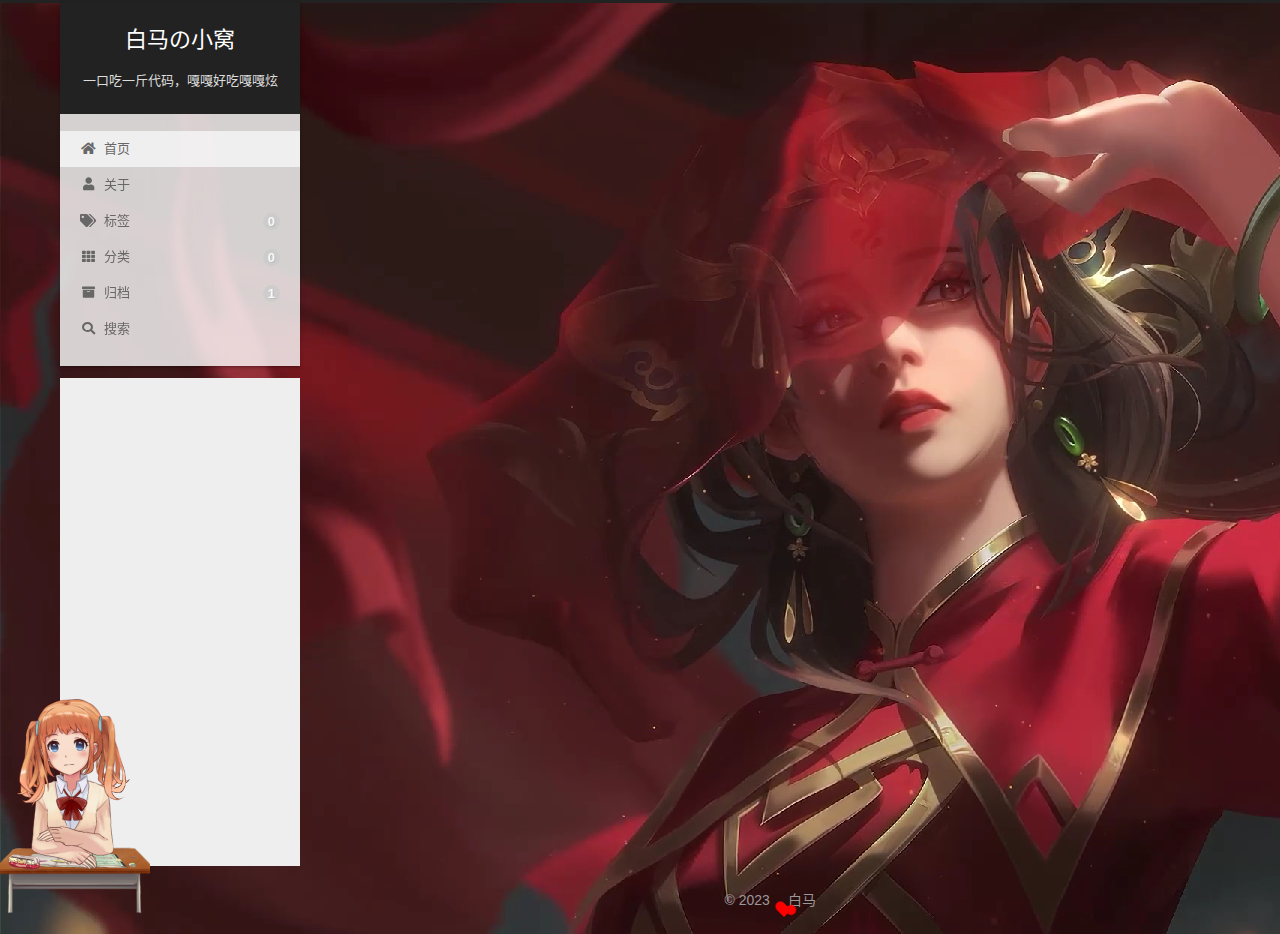
==== commit 868aa96b: "Site updated: 2023-07-17 00:58:20" ====
--- a/index.html
+++ b/index.html
@@ -215,10 +215,16 @@
                 <i class="far fa-calendar"></i>
               </span>
               <span class="post-meta-item-text">发表于</span>
-              
-
-              <time title="创建时间：2023-07-16 18:23:22 / 修改时间：23:08:02" itemprop="dateCreated datePublished" datetime="2023-07-16T18:23:22+08:00">2023-07-16</time>
+
+              <time title="创建时间：2023-07-16 18:23:22" itemprop="dateCreated datePublished" datetime="2023-07-16T18:23:22+08:00">2023-07-16</time>
             </span>
+              <span class="post-meta-item">
+                <span class="post-meta-item-icon">
+                  <i class="far fa-calendar-check"></i>
+                </span>
+                <span class="post-meta-item-text">更新于</span>
+                <time title="修改时间：2023-07-17 00:58:00" itemprop="dateModified" datetime="2023-07-17T00:58:00+08:00">2023-07-17</time>
+              </span>
 
           
 
@@ -232,7 +238,14 @@
 
       
           <p>这是本人第一篇博客文章，刚搭建好博客网站<br>有点紧张，不知道写一些什么<br>所以<br>先写一下记录一下自己花费几个小时的成果<br>今天是2023年7月16日<br>此刻已经是23：07<br>未来的日子里<br>我会在博客里面记录自己的学习过程<br>可能有人看<br>也可能没人看得到<br>不管怎样<br>都是自己的心血<br>我当然会好好珍惜</p>
-
+          <!--noindex-->
+            <div class="post-button">
+              <a class="btn" href="/2023/07/16/%E5%88%9D%E6%9D%A5%E4%B9%8D%E5%88%B0%EF%BC%8C%E8%AF%B7%E5%A4%9A%E5%85%B3%E7%85%A7/#more" rel="contents">
+                阅读全文 &raquo;
+              </a>
+            </div>
+          <!--/noindex-->
+        
       
     </div>
 
--- a/css/main.css
+++ b/css/main.css
@@ -1200,7 +1200,7 @@
 }
 .links-of-author a::before,
 .links-of-author span.exturl::before {
-  background: #ffe00f;
+  background: #1fd0d4;
   border-radius: 50%;
   content: ' ';
   display: inline-block;
@@ -2741,7 +2741,7 @@
   background: url("/images/background.jpg");
   background-repeat: no-repeat;
   background-attachment: fixed;
-  background-position: 100% 100%;
+  background-position: cover;
 }
 .content-wrap {
   opacity: 0.8;
@@ -2758,3 +2758,6 @@
 .popup {
   opacity: 0.8;
 }
+.comments {
+  background: rgba(255,255,255,0.7) none repeat scroll !important;
+}
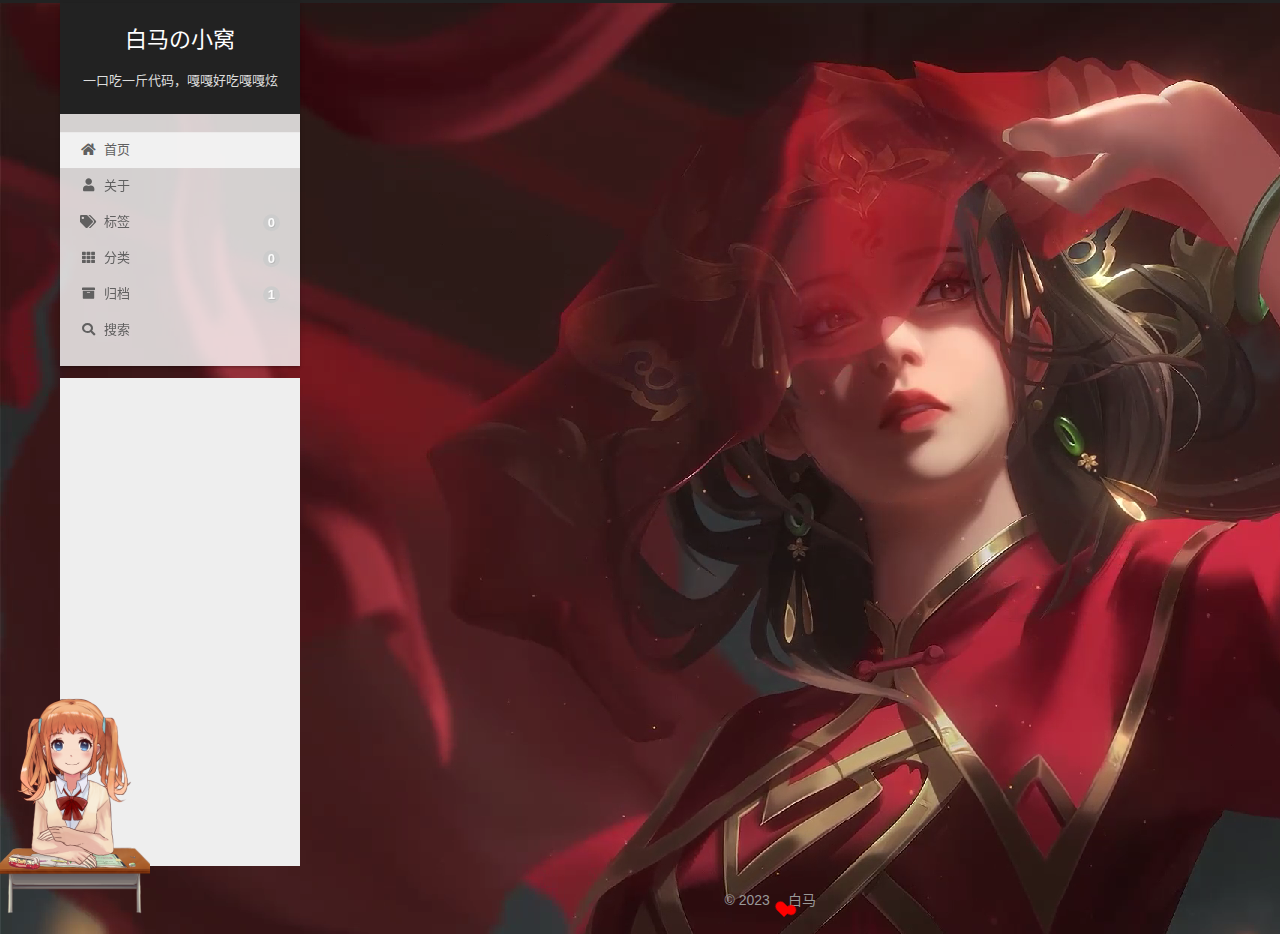
==== commit f4e05416: "Site updated: 2023-07-17 01:09:59" ====
--- a/index.html
+++ b/index.html
@@ -252,6 +252,9 @@
     
     
     
+	<div>
+  
+</div>
       <footer class="post-footer">
         <div class="post-eof"></div>
       </footer>
--- a/css/main.css
+++ b/css/main.css
@@ -1197,10 +1197,13 @@
   margin-bottom: 10px;
   margin-right: 10px;
   vertical-align: middle;
+  transition-delay: 0s;
+  transition-duration: 0.2s;
+  transition-timing-function: ease-in-out;
 }
 .links-of-author a::before,
 .links-of-author span.exturl::before {
-  background: #1fd0d4;
+  background: #293e94;
   border-radius: 50%;
   content: ' ';
   display: inline-block;
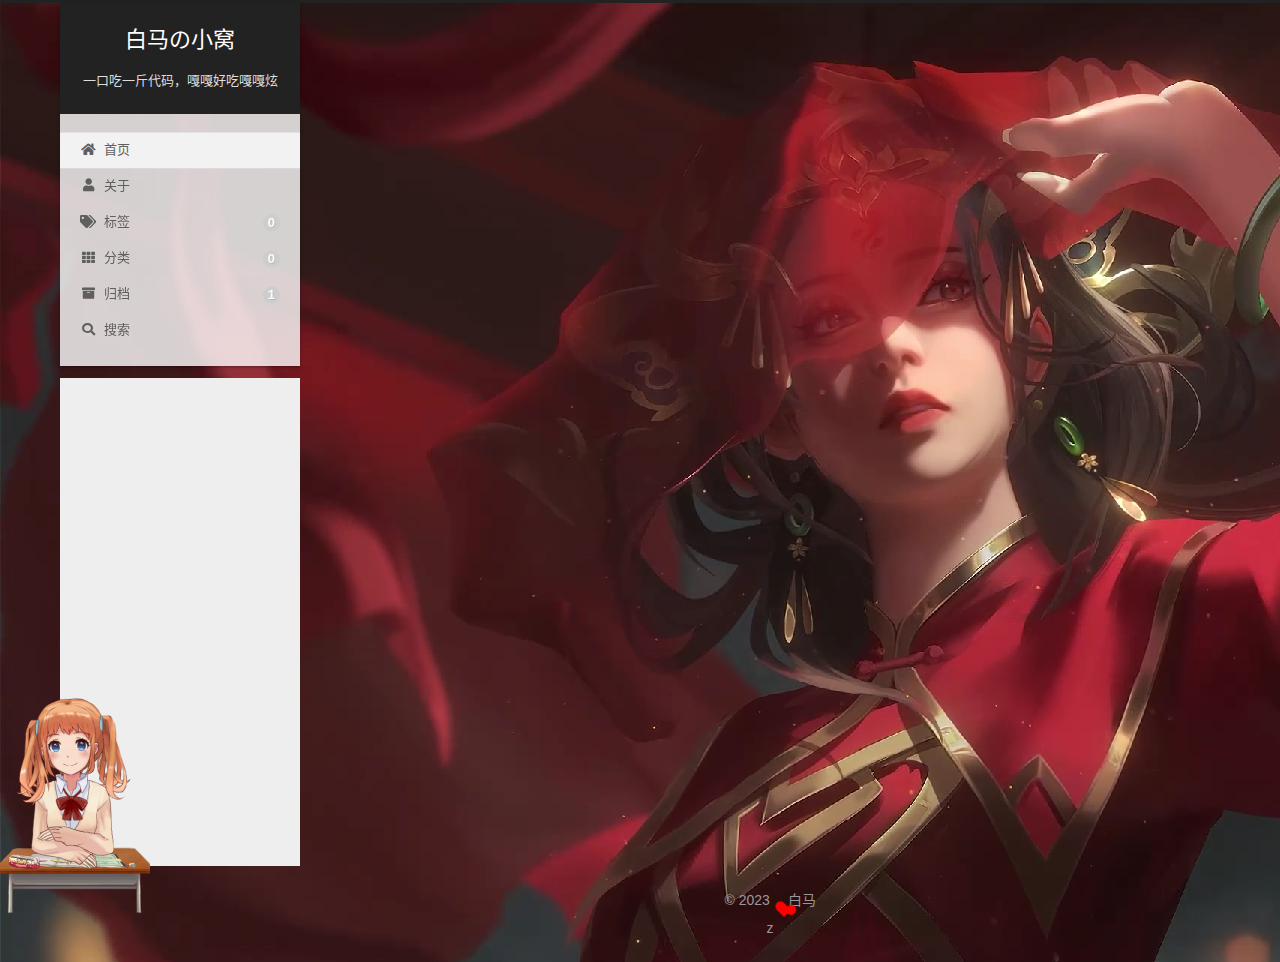
==== commit f23d08e4: "Site updated: 2023-07-17 01:36:46" ====
--- a/index.html
+++ b/index.html
@@ -402,7 +402,7 @@
 
 <!--
   <div class="powered-by">由 <a href="https://hexo.io/" class="theme-link" rel="noopener" target="_blank">Hexo</a> & <a href="https://theme-next.org/" class="theme-link" rel="noopener" target="_blank">NexT.Gemini</a> 强力驱动
-  </div>-->
+  </div>-->z
 
         
 
--- a/css/main.css
+++ b/css/main.css
@@ -1197,13 +1197,10 @@
   margin-bottom: 10px;
   margin-right: 10px;
   vertical-align: middle;
-  transition-delay: 0s;
-  transition-duration: 0.2s;
-  transition-timing-function: ease-in-out;
 }
 .links-of-author a::before,
 .links-of-author span.exturl::before {
-  background: #293e94;
+  background: #ff36de;
   border-radius: 50%;
   content: ' ';
   display: inline-block;
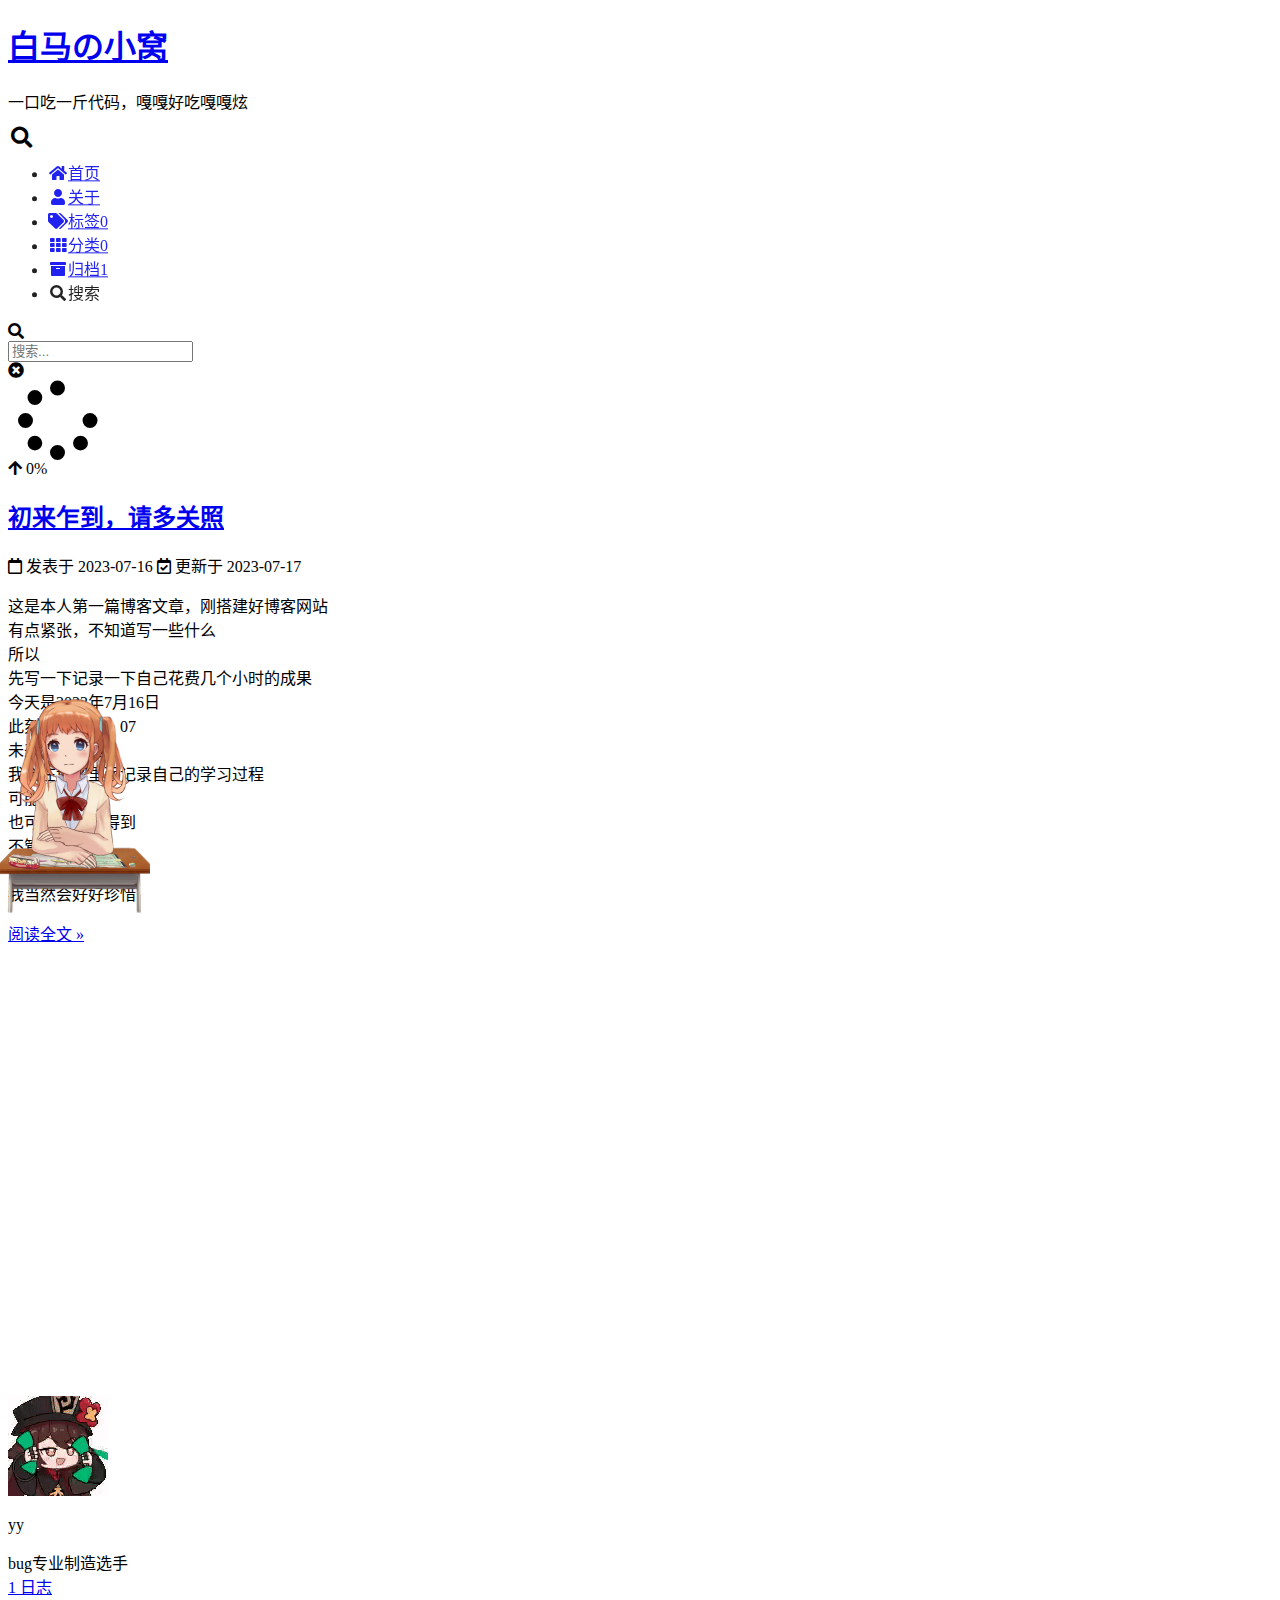
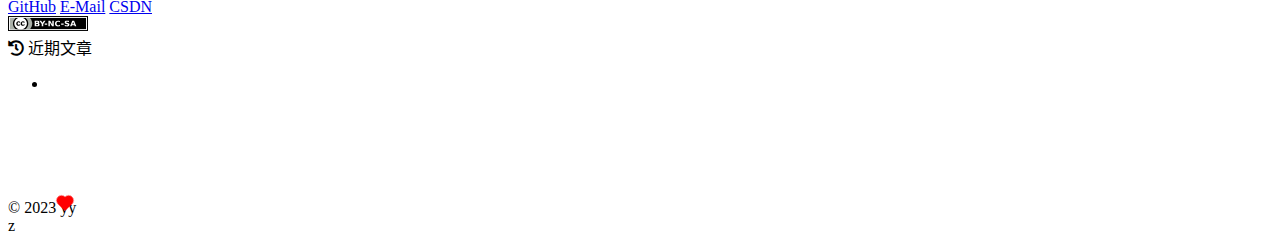
==== commit 1a414e31: "Site updated: 2023-07-17 02:01:26" ====
--- a/index.html
+++ b/index.html
@@ -397,7 +397,7 @@
   <span class="with-love">
     <i class="heart"></i>
   </span>
-  <span class="author" itemprop="copyrightHolder">白马</span>
+  <span class="author" itemprop="copyrightHolder">yy</span>
 </div>
 
 <!--
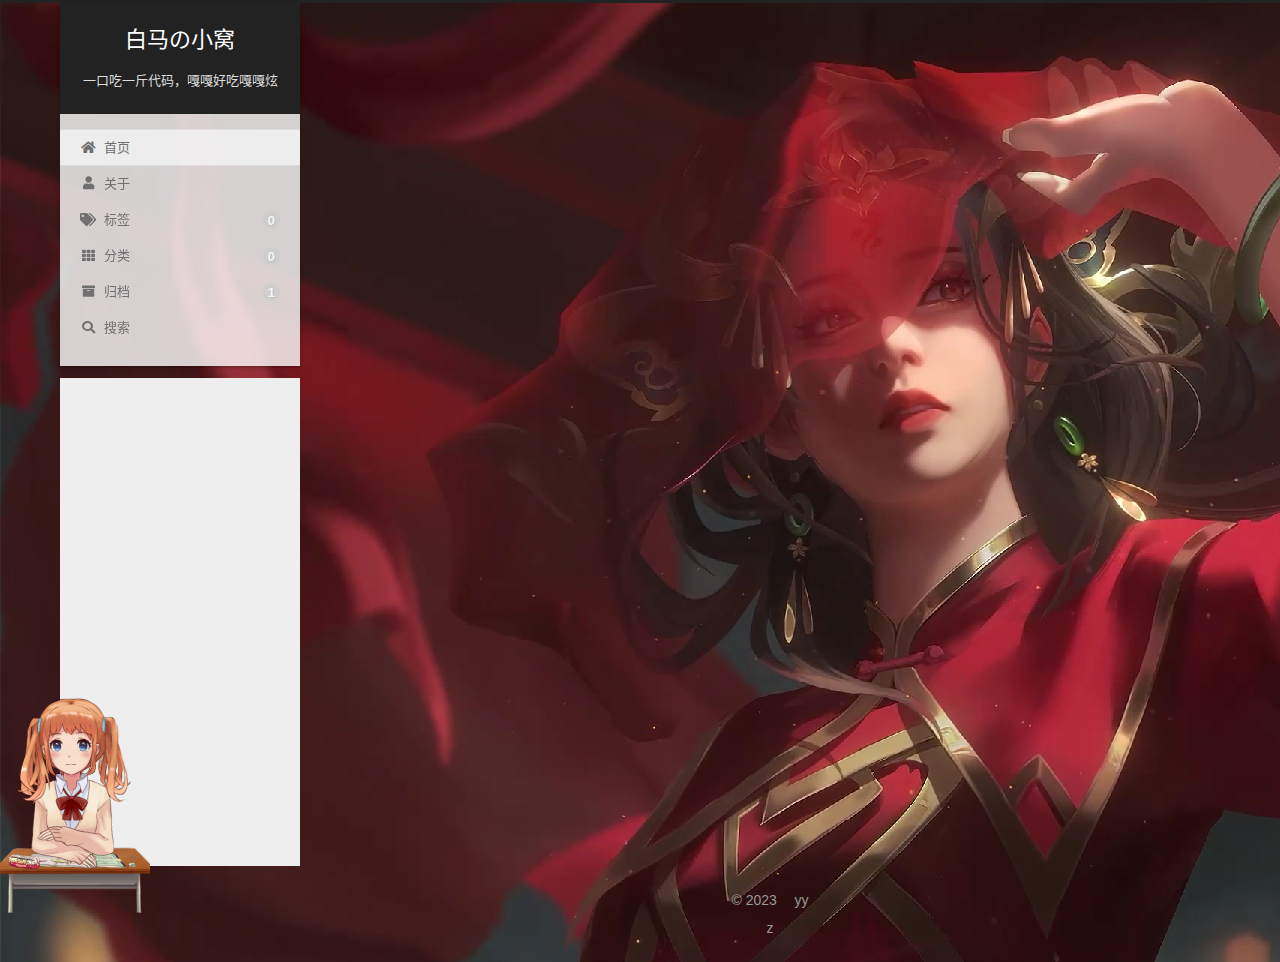
==== commit f25b3ab0: "Site updated: 2023-07-17 02:09:51" ====
--- a/index.html
+++ b/index.html
@@ -395,7 +395,7 @@
   &copy; 
   <span itemprop="copyrightYear">2023</span>
   <span class="with-love">
-    <i class="heart"></i>
+    <i class="face-smile"></i>
   </span>
   <span class="author" itemprop="copyrightHolder">yy</span>
 </div>
--- a/css/main.css
+++ b/css/main.css
@@ -0,0 +1,2762 @@
+:root {
+  --body-bg-color: #eee;
+  --content-bg-color: #fff;
+  --card-bg-color: #f5f5f5;
+  --text-color: #555;
+  --blockquote-color: #666;
+  --link-color: #555;
+  --link-hover-color: #222;
+  --brand-color: #fff;
+  --brand-hover-color: #fff;
+  --table-row-odd-bg-color: #f9f9f9;
+  --table-row-hover-bg-color: #f5f5f5;
+  --menu-item-bg-color: #f5f5f5;
+  --btn-default-bg: #fff;
+  --btn-default-color: #555;
+  --btn-default-border-color: #555;
+  --btn-default-hover-bg: #222;
+  --btn-default-hover-color: #fff;
+  --btn-default-hover-border-color: #222;
+}
+html {
+  line-height: 1.15; /* 1 */
+  -webkit-text-size-adjust: 100%; /* 2 */
+}
+body {
+  margin: 0;
+}
+main {
+  display: block;
+}
+h1 {
+  font-size: 2em;
+  margin: 0.67em 0;
+}
+hr {
+  box-sizing: content-box; /* 1 */
+  height: 0; /* 1 */
+  overflow: visible; /* 2 */
+}
+pre {
+  font-family: monospace, monospace; /* 1 */
+  font-size: 1em; /* 2 */
+}
+a {
+  background: transparent;
+}
+abbr[title] {
+  border-bottom: none; /* 1 */
+  text-decoration: underline; /* 2 */
+  text-decoration: underline dotted; /* 2 */
+}
+b,
+strong {
+  font-weight: bolder;
+}
+code,
+kbd,
+samp {
+  font-family: monospace, monospace; /* 1 */
+  font-size: 1em; /* 2 */
+}
+small {
+  font-size: 80%;
+}
+sub,
+sup {
+  font-size: 75%;
+  line-height: 0;
+  position: relative;
+  vertical-align: baseline;
+}
+sub {
+  bottom: -0.25em;
+}
+sup {
+  top: -0.5em;
+}
+img {
+  border-style: none;
+}
+button,
+input,
+optgroup,
+select,
+textarea {
+  font-family: inherit; /* 1 */
+  font-size: 100%; /* 1 */
+  line-height: 1.15; /* 1 */
+  margin: 0; /* 2 */
+}
+button,
+input {
+/* 1 */
+  overflow: visible;
+}
+button,
+select {
+/* 1 */
+  text-transform: none;
+}
+button,
+[type='button'],
+[type='reset'],
+[type='submit'] {
+  -webkit-appearance: button;
+}
+button::-moz-focus-inner,
+[type='button']::-moz-focus-inner,
+[type='reset']::-moz-focus-inner,
+[type='submit']::-moz-focus-inner {
+  border-style: none;
+  padding: 0;
+}
+button:-moz-focusring,
+[type='button']:-moz-focusring,
+[type='reset']:-moz-focusring,
+[type='submit']:-moz-focusring {
+  outline: 1px dotted ButtonText;
+}
+fieldset {
+  padding: 0.35em 0.75em 0.625em;
+}
+legend {
+  box-sizing: border-box; /* 1 */
+  color: inherit; /* 2 */
+  display: table; /* 1 */
+  max-width: 100%; /* 1 */
+  padding: 0; /* 3 */
+  white-space: normal; /* 1 */
+}
+progress {
+  vertical-align: baseline;
+}
+textarea {
+  overflow: auto;
+}
+[type='checkbox'],
+[type='radio'] {
+  box-sizing: border-box; /* 1 */
+  padding: 0; /* 2 */
+}
+[type='number']::-webkit-inner-spin-button,
+[type='number']::-webkit-outer-spin-button {
+  height: auto;
+}
+[type='search'] {
+  outline-offset: -2px; /* 2 */
+  -webkit-appearance: textfield; /* 1 */
+}
+[type='search']::-webkit-search-decoration {
+  -webkit-appearance: none;
+}
+::-webkit-file-upload-button {
+  font: inherit; /* 2 */
+  -webkit-appearance: button; /* 1 */
+}
+details {
+  display: block;
+}
+summary {
+  display: list-item;
+}
+template {
+  display: none;
+}
+[hidden] {
+  display: none;
+}
+::selection {
+  background: #262a30;
+  color: #eee;
+}
+html,
+body {
+  height: 100%;
+}
+body {
+  background: var(--body-bg-color);
+  color: var(--text-color);
+  font-family: 'Lato', "PingFang SC", "Microsoft YaHei", sans-serif;
+  font-size: 1em;
+  line-height: 2;
+}
+@media (max-width: 991px) {
+  body {
+    padding-left: 0 !important;
+    padding-right: 0 !important;
+  }
+}
+h1,
+h2,
+h3,
+h4,
+h5,
+h6 {
+  font-family: 'Lato', "PingFang SC", "Microsoft YaHei", sans-serif;
+  font-weight: bold;
+  line-height: 1.5;
+  margin: 20px 0 15px;
+}
+h1 {
+  font-size: 1.5em;
+}
+h2 {
+  font-size: 1.375em;
+}
+h3 {
+  font-size: 1.25em;
+}
+h4 {
+  font-size: 1.125em;
+}
+h5 {
+  font-size: 1em;
+}
+h6 {
+  font-size: 0.875em;
+}
+p {
+  margin: 0 0 20px 0;
+}
+a,
+span.exturl {
+  border-bottom: 1px solid #999;
+  color: var(--link-color);
+  outline: 0;
+  text-decoration: none;
+  overflow-wrap: break-word;
+  word-wrap: break-word;
+  cursor: pointer;
+}
+a:hover,
+span.exturl:hover {
+  border-bottom-color: var(--link-hover-color);
+  color: var(--link-hover-color);
+}
+iframe,
+img,
+video {
+  display: block;
+  margin-left: auto;
+  margin-right: auto;
+  max-width: 100%;
+}
+hr {
+  background-image: repeating-linear-gradient(-45deg, #ddd, #ddd 4px, transparent 4px, transparent 8px);
+  border: 0;
+  height: 3px;
+  margin: 40px 0;
+}
+blockquote {
+  border-left: 4px solid #ddd;
+  color: var(--blockquote-color);
+  margin: 0;
+  padding: 0 15px;
+}
+blockquote cite::before {
+  content: '-';
+  padding: 0 5px;
+}
+dt {
+  font-weight: bold;
+}
+dd {
+  margin: 0;
+  padding: 0;
+}
+kbd {
+  background-color: #f5f5f5;
+  background-image: linear-gradient(#eee, #fff, #eee);
+  border: 1px solid #ccc;
+  border-radius: 0.2em;
+  box-shadow: 0.1em 0.1em 0.2em rgba(0,0,0,0.1);
+  color: #555;
+  font-family: inherit;
+  padding: 0.1em 0.3em;
+  white-space: nowrap;
+}
+.table-container {
+  overflow: auto;
+}
+table {
+  border-collapse: collapse;
+  border-spacing: 0;
+  font-size: 0.875em;
+  margin: 0 0 20px 0;
+  width: 100%;
+}
+tbody tr:nth-of-type(odd) {
+  background: var(--table-row-odd-bg-color);
+}
+tbody tr:hover {
+  background: var(--table-row-hover-bg-color);
+}
+caption,
+th,
+td {
+  font-weight: normal;
+  padding: 8px;
+  vertical-align: middle;
+}
+th,
+td {
+  border: 1px solid #ddd;
+  border-bottom: 3px solid #ddd;
+}
+th {
+  font-weight: 700;
+  padding-bottom: 10px;
+}
+td {
+  border-bottom-width: 1px;
+}
+.btn {
+  background: var(--btn-default-bg);
+  border: 2px solid var(--btn-default-border-color);
+  border-radius: 2px;
+  color: var(--btn-default-color);
+  display: inline-block;
+  font-size: 0.875em;
+  line-height: 2;
+  padding: 0 20px;
+  text-decoration: none;
+  transition-property: background-color;
+  transition-delay: 0s;
+  transition-duration: 0.2s;
+  transition-timing-function: ease-in-out;
+}
+.btn:hover {
+  background: var(--btn-default-hover-bg);
+  border-color: var(--btn-default-hover-border-color);
+  color: var(--btn-default-hover-color);
+}
+.btn + .btn {
+  margin: 0 0 8px 8px;
+}
+.btn .fa-fw {
+  text-align: left;
+  width: 1.285714285714286em;
+}
+.toggle {
+  line-height: 0;
+}
+.toggle .toggle-line {
+  background: #fff;
+  display: inline-block;
+  height: 2px;
+  left: 0;
+  position: relative;
+  top: 0;
+  transition: all 0.4s;
+  vertical-align: top;
+  width: 100%;
+}
+.toggle .toggle-line:not(:first-child) {
+  margin-top: 3px;
+}
+.toggle.toggle-arrow .toggle-line-first {
+  left: 50%;
+  top: 2px;
+  transform: rotate(45deg);
+  width: 50%;
+}
+.toggle.toggle-arrow .toggle-line-middle {
+  left: 2px;
+  width: 90%;
+}
+.toggle.toggle-arrow .toggle-line-last {
+  left: 50%;
+  top: -2px;
+  transform: rotate(-45deg);
+  width: 50%;
+}
+.toggle.toggle-close .toggle-line-first {
+  transform: rotate(-45deg);
+  top: 5px;
+}
+.toggle.toggle-close .toggle-line-middle {
+  opacity: 0;
+}
+.toggle.toggle-close .toggle-line-last {
+  transform: rotate(45deg);
+  top: -5px;
+}
+.highlight-container {
+  position: relative;
+}
+.highlight-container:hover .copy-btn,
+.highlight-container .copy-btn:focus {
+  opacity: 1;
+}
+.copy-btn {
+  color: #333;
+  cursor: pointer;
+  line-height: 1.6;
+  opacity: 0;
+  padding: 2px 6px;
+  position: absolute;
+  transition-delay: 0s;
+  transition-duration: 0.2s;
+  transition-timing-function: ease-in-out;
+  background-color: #eee;
+  background-image: linear-gradient(#fcfcfc, #eee);
+  border: 1px solid #d5d5d5;
+  border-radius: 3px;
+  font-size: 0.8125em;
+  right: 4px;
+  top: 8px;
+}
+.highlight,
+pre {
+  background: #1d1f21;
+  color: #c5c8c6;
+  line-height: 1.6;
+  margin: 0 auto 20px;
+}
+pre,
+code {
+  font-family: consolas, Menlo, monospace, "PingFang SC", "Microsoft YaHei";
+}
+code {
+  background: #eee;
+  border-radius: 3px;
+  color: #555;
+  padding: 2px 4px;
+  overflow-wrap: break-word;
+  word-wrap: break-word;
+}
+.highlight *::selection {
+  background: #373b41;
+}
+.highlight pre {
+  border: 0;
+  margin: 0;
+  padding: 10px 0;
+}
+.highlight table {
+  border: 0;
+  margin: 0;
+  width: auto;
+}
+.highlight td {
+  border: 0;
+  padding: 0;
+}
+.highlight figcaption {
+  background: #000;
+  color: #c5c8c6;
+  display: flex;
+  font-size: 0.875em;
+  justify-content: space-between;
+  line-height: 1.2;
+  padding: 0.5em;
+}
+.highlight figcaption a {
+  color: #c5c8c6;
+}
+.highlight figcaption a:hover {
+  border-bottom-color: #c5c8c6;
+}
+.highlight .gutter {
+  -moz-user-select: none;
+  -ms-user-select: none;
+  -webkit-user-select: none;
+  user-select: none;
+}
+.highlight .gutter pre {
+  background: #000;
+  color: #888f96;
+  padding-left: 10px;
+  padding-right: 10px;
+  text-align: right;
+}
+.highlight .code pre {
+  background: #1d1f21;
+  padding-left: 10px;
+  width: 100%;
+}
+.gist table {
+  width: auto;
+}
+.gist table td {
+  border: 0;
+}
+pre {
+  overflow: auto;
+  padding: 10px;
+}
+pre code {
+  background: none;
+  color: #c5c8c6;
+  font-size: 0.875em;
+  padding: 0;
+  text-shadow: none;
+}
+pre .deletion {
+  background: #800000;
+}
+pre .addition {
+  background: #008000;
+}
+pre .meta {
+  color: #f0c674;
+  -moz-user-select: none;
+  -ms-user-select: none;
+  -webkit-user-select: none;
+  user-select: none;
+}
+pre .comment {
+  color: #969896;
+}
+pre .variable,
+pre .attribute,
+pre .tag,
+pre .name,
+pre .regexp,
+pre .ruby .constant,
+pre .xml .tag .title,
+pre .xml .pi,
+pre .xml .doctype,
+pre .html .doctype,
+pre .css .id,
+pre .css .class,
+pre .css .pseudo {
+  color: #c66;
+}
+pre .number,
+pre .preprocessor,
+pre .built_in,
+pre .builtin-name,
+pre .literal,
+pre .params,
+pre .constant,
+pre .command {
+  color: #de935f;
+}
+pre .ruby .class .title,
+pre .css .rules .attribute,
+pre .string,
+pre .symbol,
+pre .value,
+pre .inheritance,
+pre .header,
+pre .ruby .symbol,
+pre .xml .cdata,
+pre .special,
+pre .formula {
+  color: #b5bd68;
+}
+pre .title,
+pre .css .hexcolor {
+  color: #8abeb7;
+}
+pre .function,
+pre .python .decorator,
+pre .python .title,
+pre .ruby .function .title,
+pre .ruby .title .keyword,
+pre .perl .sub,
+pre .javascript .title,
+pre .coffeescript .title {
+  color: #81a2be;
+}
+pre .keyword,
+pre .javascript .function {
+  color: #b294bb;
+}
+.blockquote-center {
+  border-left: none;
+  margin: 40px 0;
+  padding: 0;
+  position: relative;
+  text-align: center;
+}
+.blockquote-center .fa {
+  display: block;
+  opacity: 0.6;
+  position: absolute;
+  width: 100%;
+}
+.blockquote-center .fa-quote-left {
+  border-top: 1px solid #ccc;
+  text-align: left;
+  top: -20px;
+}
+.blockquote-center .fa-quote-right {
+  border-bottom: 1px solid #ccc;
+  text-align: right;
+  bottom: -20px;
+}
+.blockquote-center p,
+.blockquote-center div {
+  text-align: center;
+}
+.post-body .group-picture img {
+  margin: 0 auto;
+  padding: 0 3px;
+}
+.group-picture-row {
+  margin-bottom: 6px;
+  overflow: hidden;
+}
+.group-picture-column {
+  float: left;
+  margin-bottom: 10px;
+}
+.post-body .label {
+  color: #555;
+  display: inline;
+  padding: 0 2px;
+}
+.post-body .label.default {
+  background: #f0f0f0;
+}
+.post-body .label.primary {
+  background: #efe6f7;
+}
+.post-body .label.info {
+  background: #e5f2f8;
+}
+.post-body .label.success {
+  background: #e7f4e9;
+}
+.post-body .label.warning {
+  background: #fcf6e1;
+}
+.post-body .label.danger {
+  background: #fae8eb;
+}
+.post-body .tabs {
+  margin-bottom: 20px;
+}
+.post-body .tabs,
+.tabs-comment {
+  display: block;
+  padding-top: 10px;
+  position: relative;
+}
+.post-body .tabs ul.nav-tabs,
+.tabs-comment ul.nav-tabs {
+  display: flex;
+  flex-wrap: wrap;
+  margin: 0;
+  margin-bottom: -1px;
+  padding: 0;
+}
+@media (max-width: 413px) {
+  .post-body .tabs ul.nav-tabs,
+  .tabs-comment ul.nav-tabs {
+    display: block;
+    margin-bottom: 5px;
+  }
+}
+.post-body .tabs ul.nav-tabs li.tab,
+.tabs-comment ul.nav-tabs li.tab {
+  border-bottom: 1px solid #ddd;
+  border-left: 1px solid transparent;
+  border-right: 1px solid transparent;
+  border-top: 3px solid transparent;
+  flex-grow: 1;
+  list-style-type: none;
+  border-radius: 0 0 0 0;
+}
+@media (max-width: 413px) {
+  .post-body .tabs ul.nav-tabs li.tab,
+  .tabs-comment ul.nav-tabs li.tab {
+    border-bottom: 1px solid transparent;
+    border-left: 3px solid transparent;
+    border-right: 1px solid transparent;
+    border-top: 1px solid transparent;
+  }
+}
+@media (max-width: 413px) {
+  .post-body .tabs ul.nav-tabs li.tab,
+  .tabs-comment ul.nav-tabs li.tab {
+    border-radius: 0;
+  }
+}
+.post-body .tabs ul.nav-tabs li.tab a,
+.tabs-comment ul.nav-tabs li.tab a {
+  border-bottom: initial;
+  display: block;
+  line-height: 1.8;
+  outline: 0;
+  padding: 0.25em 0.75em;
+  text-align: center;
+  transition-delay: 0s;
+  transition-duration: 0.2s;
+  transition-timing-function: ease-out;
+}
+.post-body .tabs ul.nav-tabs li.tab a i,
+.tabs-comment ul.nav-tabs li.tab a i {
+  width: 1.285714285714286em;
+}
+.post-body .tabs ul.nav-tabs li.tab.active,
+.tabs-comment ul.nav-tabs li.tab.active {
+  border-bottom: 1px solid transparent;
+  border-left: 1px solid #ddd;
+  border-right: 1px solid #ddd;
+  border-top: 3px solid #fc6423;
+}
+@media (max-width: 413px) {
+  .post-body .tabs ul.nav-tabs li.tab.active,
+  .tabs-comment ul.nav-tabs li.tab.active {
+    border-bottom: 1px solid #ddd;
+    border-left: 3px solid #fc6423;
+    border-right: 1px solid #ddd;
+    border-top: 1px solid #ddd;
+  }
+}
+.post-body .tabs ul.nav-tabs li.tab.active a,
+.tabs-comment ul.nav-tabs li.tab.active a {
+  color: var(--link-color);
+  cursor: default;
+}
+.post-body .tabs .tab-content .tab-pane,
+.tabs-comment .tab-content .tab-pane {
+  border: 1px solid #ddd;
+  border-top: 0;
+  padding: 20px 20px 0 20px;
+  border-radius: 0;
+}
+.post-body .tabs .tab-content .tab-pane:not(.active),
+.tabs-comment .tab-content .tab-pane:not(.active) {
+  display: none;
+}
+.post-body .tabs .tab-content .tab-pane.active,
+.tabs-comment .tab-content .tab-pane.active {
+  display: block;
+}
+.post-body .tabs .tab-content .tab-pane.active:nth-of-type(1),
+.tabs-comment .tab-content .tab-pane.active:nth-of-type(1) {
+  border-radius: 0 0 0 0;
+}
+@media (max-width: 413px) {
+  .post-body .tabs .tab-content .tab-pane.active:nth-of-type(1),
+  .tabs-comment .tab-content .tab-pane.active:nth-of-type(1) {
+    border-radius: 0;
+  }
+}
+.post-body .note {
+  border-radius: 3px;
+  margin-bottom: 20px;
+  padding: 1em;
+  position: relative;
+  border: 1px solid #eee;
+  border-left-width: 5px;
+}
+.post-body .note h2,
+.post-body .note h3,
+.post-body .note h4,
+.post-body .note h5,
+.post-body .note h6 {
+  margin-top: 0;
+  border-bottom: initial;
+  margin-bottom: 0;
+  padding-top: 0;
+}
+.post-body .note p:first-child,
+.post-body .note ul:first-child,
+.post-body .note ol:first-child,
+.post-body .note table:first-child,
+.post-body .note pre:first-child,
+.post-body .note blockquote:first-child,
+.post-body .note img:first-child {
+  margin-top: 0;
+}
+.post-body .note p:last-child,
+.post-body .note ul:last-child,
+.post-body .note ol:last-child,
+.post-body .note table:last-child,
+.post-body .note pre:last-child,
+.post-body .note blockquote:last-child,
+.post-body .note img:last-child {
+  margin-bottom: 0;
+}
+.post-body .note.default {
+  border-left-color: #777;
+}
+.post-body .note.default h2,
+.post-body .note.default h3,
+.post-body .note.default h4,
+.post-body .note.default h5,
+.post-body .note.default h6 {
+  color: #777;
+}
+.post-body .note.primary {
+  border-left-color: #6f42c1;
+}
+.post-body .note.primary h2,
+.post-body .note.primary h3,
+.post-body .note.primary h4,
+.post-body .note.primary h5,
+.post-body .note.primary h6 {
+  color: #6f42c1;
+}
+.post-body .note.info {
+  border-left-color: #428bca;
+}
+.post-body .note.info h2,
+.post-body .note.info h3,
+.post-body .note.info h4,
+.post-body .note.info h5,
+.post-body .note.info h6 {
+  color: #428bca;
+}
+.post-body .note.success {
+  border-left-color: #5cb85c;
+}
+.post-body .note.success h2,
+.post-body .note.success h3,
+.post-body .note.success h4,
+.post-body .note.success h5,
+.post-body .note.success h6 {
+  color: #5cb85c;
+}
+.post-body .note.warning {
+  border-left-color: #f0ad4e;
+}
+.post-body .note.warning h2,
+.post-body .note.warning h3,
+.post-body .note.warning h4,
+.post-body .note.warning h5,
+.post-body .note.warning h6 {
+  color: #f0ad4e;
+}
+.post-body .note.danger {
+  border-left-color: #d9534f;
+}
+.post-body .note.danger h2,
+.post-body .note.danger h3,
+.post-body .note.danger h4,
+.post-body .note.danger h5,
+.post-body .note.danger h6 {
+  color: #d9534f;
+}
+.pagination .prev,
+.pagination .next,
+.pagination .page-number,
+.pagination .space {
+  display: inline-block;
+  margin: 0 10px;
+  padding: 0 11px;
+  position: relative;
+  top: -1px;
+}
+@media (max-width: 767px) {
+  .pagination .prev,
+  .pagination .next,
+  .pagination .page-number,
+  .pagination .space {
+    margin: 0 5px;
+  }
+}
+.pagination {
+  border-top: 1px solid #eee;
+  margin: 120px 0 0;
+  text-align: center;
+}
+.pagination .prev,
+.pagination .next,
+.pagination .page-number {
+  border-bottom: 0;
+  border-top: 1px solid #eee;
+  transition-property: border-color;
+  transition-delay: 0s;
+  transition-duration: 0.2s;
+  transition-timing-function: ease-in-out;
+}
+.pagination .prev:hover,
+.pagination .next:hover,
+.pagination .page-number:hover {
+  border-top-color: #222;
+}
+.pagination .space {
+  margin: 0;
+  padding: 0;
+}
+.pagination .prev {
+  margin-left: 0;
+}
+.pagination .next {
+  margin-right: 0;
+}
+.pagination .page-number.current {
+  background: #ccc;
+  border-top-color: #ccc;
+  color: #fff;
+}
+@media (max-width: 767px) {
+  .pagination {
+    border-top: none;
+  }
+  .pagination .prev,
+  .pagination .next,
+  .pagination .page-number {
+    border-bottom: 1px solid #eee;
+    border-top: 0;
+    margin-bottom: 10px;
+    padding: 0 10px;
+  }
+  .pagination .prev:hover,
+  .pagination .next:hover,
+  .pagination .page-number:hover {
+    border-bottom-color: #222;
+  }
+}
+.comments {
+  margin-top: 60px;
+  overflow: hidden;
+}
+.comment-button-group {
+  display: flex;
+  flex-wrap: wrap-reverse;
+  justify-content: center;
+  margin: 1em 0;
+}
+.comment-button-group .comment-button {
+  margin: 0.1em 0.2em;
+}
+.comment-button-group .comment-button.active {
+  background: var(--btn-default-hover-bg);
+  border-color: var(--btn-default-hover-border-color);
+  color: var(--btn-default-hover-color);
+}
+.comment-position {
+  display: none;
+}
+.comment-position.active {
+  display: block;
+}
+.tabs-comment {
+  background: var(--content-bg-color);
+  margin-top: 4em;
+  padding-top: 0;
+}
+.tabs-comment .comments {
+  border: 0;
+  box-shadow: none;
+  margin-top: 0;
+  padding-top: 0;
+}
+.container {
+  min-height: 100%;
+  position: relative;
+}
+.main-inner {
+  margin: 0 auto;
+  width: calc(100% - 20px);
+}
+@media (min-width: 1200px) {
+  .main-inner {
+    width: 1160px;
+  }
+}
+@media (min-width: 1600px) {
+  .main-inner {
+    width: 73%;
+  }
+}
+@media (max-width: 767px) {
+  .content-wrap {
+    padding: 0 20px;
+  }
+}
+.header {
+  background: transparent;
+}
+.header-inner {
+  margin: 0 auto;
+  width: calc(100% - 20px);
+}
+@media (min-width: 1200px) {
+  .header-inner {
+    width: 1160px;
+  }
+}
+@media (min-width: 1600px) {
+  .header-inner {
+    width: 73%;
+  }
+}
+.site-brand-container {
+  display: flex;
+  flex-shrink: 0;
+  padding: 0 10px;
+}
+.headband {
+  background: #222;
+  height: 3px;
+}
+.site-meta {
+  flex-grow: 1;
+  text-align: center;
+}
+@media (max-width: 767px) {
+  .site-meta {
+    text-align: center;
+  }
+}
+.brand {
+  border-bottom: none;
+  color: var(--brand-color);
+  display: inline-block;
+  line-height: 1.375em;
+  padding: 0 40px;
+  position: relative;
+}
+.brand:hover {
+  color: var(--brand-hover-color);
+}
+.site-title {
+  font-family: 'Lato', "PingFang SC", "Microsoft YaHei", sans-serif;
+  font-size: 1.375em;
+  font-weight: normal;
+  margin: 0;
+}
+.site-subtitle {
+  color: #ddd;
+  font-size: 0.8125em;
+  margin: 10px 0;
+}
+.use-motion .brand {
+  opacity: 0;
+}
+.use-motion .site-title,
+.use-motion .site-subtitle,
+.use-motion .custom-logo-image {
+  opacity: 0;
+  position: relative;
+  top: -10px;
+}
+.site-nav-toggle,
+.site-nav-right {
+  display: none;
+}
+@media (max-width: 767px) {
+  .site-nav-toggle,
+  .site-nav-right {
+    display: flex;
+    flex-direction: column;
+    justify-content: center;
+  }
+}
+.site-nav-toggle .toggle,
+.site-nav-right .toggle {
+  color: var(--text-color);
+  padding: 10px;
+  width: 22px;
+}
+.site-nav-toggle .toggle .toggle-line,
+.site-nav-right .toggle .toggle-line {
+  background: var(--text-color);
+  border-radius: 1px;
+}
+.site-nav {
+  display: block;
+}
+@media (max-width: 767px) {
+  .site-nav {
+    clear: both;
+    display: none;
+  }
+}
+.site-nav.site-nav-on {
+  display: block;
+}
+.menu {
+  margin-top: 20px;
+  padding-left: 0;
+  text-align: center;
+}
+.menu-item {
+  display: inline-block;
+  list-style: none;
+  margin: 0 10px;
+}
+@media (max-width: 767px) {
+  .menu-item {
+    display: block;
+    margin-top: 10px;
+  }
+  .menu-item.menu-item-search {
+    display: none;
+  }
+}
+.menu-item a,
+.menu-item span.exturl {
+  border-bottom: 0;
+  display: block;
+  font-size: 0.8125em;
+  transition-property: border-color;
+  transition-delay: 0s;
+  transition-duration: 0.2s;
+  transition-timing-function: ease-in-out;
+}
+@media (hover: none) {
+  .menu-item a:hover,
+  .menu-item span.exturl:hover {
+    border-bottom-color: transparent !important;
+  }
+}
+.menu-item .fa,
+.menu-item .fab,
+.menu-item .far,
+.menu-item .fas {
+  margin-right: 8px;
+}
+.menu-item .badge {
+  display: inline-block;
+  font-weight: bold;
+  line-height: 1;
+  margin-left: 0.35em;
+  margin-top: 0.35em;
+  text-align: center;
+  white-space: nowrap;
+}
+@media (max-width: 767px) {
+  .menu-item .badge {
+    float: right;
+    margin-left: 0;
+  }
+}
+.menu-item-active a,
+.menu .menu-item a:hover,
+.menu .menu-item span.exturl:hover {
+  background: var(--menu-item-bg-color);
+}
+.use-motion .menu-item {
+  opacity: 0;
+}
+.sidebar {
+  background: #222;
+  bottom: 0;
+  box-shadow: inset 0 2px 6px #000;
+  position: fixed;
+  top: 0;
+}
+@media (max-width: 991px) {
+  .sidebar {
+    display: none;
+  }
+}
+.sidebar-inner {
+  color: #999;
+  padding: 18px 10px;
+  text-align: center;
+}
+.cc-license {
+  margin-top: 10px;
+  text-align: center;
+}
+.cc-license .cc-opacity {
+  border-bottom: none;
+  opacity: 0.7;
+}
+.cc-license .cc-opacity:hover {
+  opacity: 0.9;
+}
+.cc-license img {
+  display: inline-block;
+}
+.site-author-image {
+  border: 1px solid #eee;
+  display: block;
+  margin: 0 auto;
+  max-width: 120px;
+  padding: 2px;
+  border-radius: 50%;
+}
+.site-author-image {
+  transition: transform 1s ease-out;
+}
+.site-author-image:hover {
+  transform: rotateZ(360deg);
+}
+.site-author-name {
+  color: var(--text-color);
+  font-weight: 600;
+  margin: 0;
+  text-align: center;
+}
+.site-description {
+  color: #999;
+  font-size: 0.8125em;
+  margin-top: 0;
+  text-align: center;
+}
+.links-of-author {
+  margin-top: 15px;
+}
+.links-of-author a,
+.links-of-author span.exturl {
+  border-bottom-color: #555;
+  display: inline-block;
+  font-size: 0.8125em;
+  margin-bottom: 10px;
+  margin-right: 10px;
+  vertical-align: middle;
+}
+.links-of-author a::before,
+.links-of-author span.exturl::before {
+  background: #46a86e;
+  border-radius: 50%;
+  content: ' ';
+  display: inline-block;
+  height: 4px;
+  margin-right: 3px;
+  vertical-align: middle;
+  width: 4px;
+}
+.sidebar-button {
+  margin-top: 15px;
+}
+.sidebar-button a {
+  border: 1px solid #fc6423;
+  border-radius: 4px;
+  color: #fc6423;
+  display: inline-block;
+  padding: 0 15px;
+}
+.sidebar-button a .fa,
+.sidebar-button a .fab,
+.sidebar-button a .far,
+.sidebar-button a .fas {
+  margin-right: 5px;
+}
+.sidebar-button a:hover {
+  background: #fc6423;
+  border: 1px solid #fc6423;
+  color: #fff;
+}
+.sidebar-button a:hover .fa,
+.sidebar-button a:hover .fab,
+.sidebar-button a:hover .far,
+.sidebar-button a:hover .fas {
+  color: #fff;
+}
+.links-of-blogroll {
+  font-size: 0.8125em;
+  margin-top: 10px;
+}
+.links-of-blogroll-title {
+  font-size: 0.875em;
+  font-weight: 600;
+  margin-top: 0;
+}
+.links-of-blogroll-list {
+  list-style: none;
+  margin: 0;
+  padding: 0;
+}
+#sidebar-dimmer {
+  display: none;
+}
+@media (max-width: 767px) {
+  #sidebar-dimmer {
+    background: #000;
+    display: block;
+    height: 100%;
+    left: 100%;
+    opacity: 0;
+    position: fixed;
+    top: 0;
+    width: 100%;
+    z-index: 1100;
+  }
+  .sidebar-active + #sidebar-dimmer {
+    opacity: 0.7;
+    transform: translateX(-100%);
+    transition: opacity 0.5s;
+  }
+}
+.sidebar-nav {
+  margin: 0;
+  padding-bottom: 20px;
+  padding-left: 0;
+}
+.sidebar-nav li {
+  border-bottom: 1px solid transparent;
+  color: var(--text-color);
+  cursor: pointer;
+  display: inline-block;
+  font-size: 0.875em;
+}
+.sidebar-nav li.sidebar-nav-overview {
+  margin-left: 10px;
+}
+.sidebar-nav li:hover {
+  color: #fc6423;
+}
+.sidebar-nav .sidebar-nav-active {
+  border-bottom-color: #fc6423;
+  color: #fc6423;
+}
+.sidebar-nav .sidebar-nav-active:hover {
+  color: #fc6423;
+}
+.sidebar-panel {
+  display: none;
+  overflow-x: hidden;
+  overflow-y: auto;
+}
+.sidebar-panel-active {
+  display: block;
+}
+.sidebar-toggle {
+  background: #222;
+  bottom: 45px;
+  cursor: pointer;
+  height: 14px;
+  left: 30px;
+  padding: 5px;
+  position: fixed;
+  width: 14px;
+  z-index: 1300;
+}
+@media (max-width: 991px) {
+  .sidebar-toggle {
+    left: 20px;
+    opacity: 0.8;
+    display: none;
+  }
+}
+.sidebar-toggle:hover .toggle-line {
+  background: #fc6423;
+}
+.post-toc {
+  font-size: 0.875em;
+}
+.post-toc ol {
+  list-style: none;
+  margin: 0;
+  padding: 0 2px 5px 10px;
+  text-align: left;
+}
+.post-toc ol > ol {
+  padding-left: 0;
+}
+.post-toc ol a {
+  transition-property: all;
+  transition-delay: 0s;
+  transition-duration: 0.2s;
+  transition-timing-function: ease-in-out;
+}
+.post-toc .nav-item {
+  line-height: 1.8;
+  overflow: hidden;
+  text-overflow: ellipsis;
+  white-space: nowrap;
+}
+.post-toc .nav .nav-child {
+  display: none;
+}
+.post-toc .nav .active > .nav-child {
+  display: block;
+}
+.post-toc .nav .active-current > .nav-child {
+  display: block;
+}
+.post-toc .nav .active-current > .nav-child > .nav-item {
+  display: block;
+}
+.post-toc .nav .active > a {
+  border-bottom-color: #fc6423;
+  color: #fc6423;
+}
+.post-toc .nav .active-current > a {
+  color: #fc6423;
+}
+.post-toc .nav .active-current > a:hover {
+  color: #fc6423;
+}
+.site-state {
+  display: flex;
+  justify-content: center;
+  line-height: 1.4;
+  margin-top: 10px;
+  overflow: hidden;
+  text-align: center;
+  white-space: nowrap;
+}
+.site-state-item {
+  padding: 0 15px;
+}
+.site-state-item:not(:first-child) {
+  border-left: 1px solid #eee;
+}
+.site-state-item a {
+  border-bottom: none;
+}
+.site-state-item-count {
+  display: block;
+  font-size: 1em;
+  font-weight: 600;
+  text-align: center;
+}
+.site-state-item-name {
+  color: #999;
+  font-size: 0.8125em;
+}
+.footer {
+  color: #999;
+  font-size: 0.875em;
+  padding: 20px 0;
+}
+.footer.footer-fixed {
+  bottom: 0;
+  left: 0;
+  position: absolute;
+  right: 0;
+}
+.footer-inner {
+  box-sizing: border-box;
+  margin: 0 auto;
+  text-align: center;
+  width: calc(100% - 20px);
+}
+@media (min-width: 1200px) {
+  .footer-inner {
+    width: 1160px;
+  }
+}
+@media (min-width: 1600px) {
+  .footer-inner {
+    width: 73%;
+  }
+}
+.languages {
+  display: inline-block;
+  font-size: 1.125em;
+  position: relative;
+}
+.languages .lang-select-label span {
+  margin: 0 0.5em;
+}
+.languages .lang-select {
+  height: 100%;
+  left: 0;
+  opacity: 0;
+  position: absolute;
+  top: 0;
+  width: 100%;
+}
+.with-love {
+  color: ;
+  display: inline-block;
+  margin: 0 5px;
+}
+.powered-by,
+.theme-info {
+  display: inline-block;
+}
+@-moz-keyframes iconAnimate {
+  0%, 100% {
+    transform: scale(1);
+  }
+  10%, 30% {
+    transform: scale(0.9);
+  }
+  20%, 40%, 60%, 80% {
+    transform: scale(1.1);
+  }
+  50%, 70% {
+    transform: scale(1.1);
+  }
+}
+@-webkit-keyframes iconAnimate {
+  0%, 100% {
+    transform: scale(1);
+  }
+  10%, 30% {
+    transform: scale(0.9);
+  }
+  20%, 40%, 60%, 80% {
+    transform: scale(1.1);
+  }
+  50%, 70% {
+    transform: scale(1.1);
+  }
+}
+@-o-keyframes iconAnimate {
+  0%, 100% {
+    transform: scale(1);
+  }
+  10%, 30% {
+    transform: scale(0.9);
+  }
+  20%, 40%, 60%, 80% {
+    transform: scale(1.1);
+  }
+  50%, 70% {
+    transform: scale(1.1);
+  }
+}
+@keyframes iconAnimate {
+  0%, 100% {
+    transform: scale(1);
+  }
+  10%, 30% {
+    transform: scale(0.9);
+  }
+  20%, 40%, 60%, 80% {
+    transform: scale(1.1);
+  }
+  50%, 70% {
+    transform: scale(1.1);
+  }
+}
+.back-to-top {
+  font-size: 12px;
+  text-align: center;
+  transition-delay: 0s;
+  transition-duration: 0.2s;
+  transition-timing-function: ease-in-out;
+}
+.back-to-top {
+  background: #222;
+  bottom: -100px;
+  box-sizing: border-box;
+  color: #fff;
+  cursor: pointer;
+  left: 30px;
+  opacity: 0.6;
+  padding: 0 6px;
+  position: fixed;
+  transition-property: bottom;
+  z-index: 1300;
+  width: initial;
+}
+.back-to-top:hover {
+  color: #fc6423;
+}
+.back-to-top.back-to-top-on {
+  bottom: 30px;
+}
+@media (max-width: 991px) {
+  .back-to-top {
+    left: 20px;
+    opacity: 0.8;
+  }
+}
+.post-body {
+  font-family: 'Lato', "PingFang SC", "Microsoft YaHei", sans-serif;
+  overflow-wrap: break-word;
+  word-wrap: break-word;
+}
+@media (min-width: 1200px) {
+  .post-body {
+    font-size: 1.125em;
+  }
+}
+.post-body .exturl .fa {
+  font-size: 0.875em;
+  margin-left: 4px;
+}
+.post-body .image-caption,
+.post-body .figure .caption {
+  color: #999;
+  font-size: 0.875em;
+  font-weight: bold;
+  line-height: 1;
+  margin: -20px auto 15px;
+  text-align: center;
+}
+.post-sticky-flag {
+  display: inline-block;
+  transform: rotate(30deg);
+}
+.post-button {
+  margin-top: 40px;
+  text-align: center;
+}
+.use-motion .post-block,
+.use-motion .pagination,
+.use-motion .comments {
+  opacity: 0;
+}
+.use-motion .post-header {
+  opacity: 0;
+}
+.use-motion .post-body {
+  opacity: 0;
+}
+.use-motion .collection-header {
+  opacity: 0;
+}
+.posts-collapse {
+  margin-left: 35px;
+  position: relative;
+}
+@media (max-width: 767px) {
+  .posts-collapse {
+    margin-left: 0px;
+    margin-right: 0px;
+  }
+}
+.posts-collapse .collection-title {
+  font-size: 1.125em;
+  position: relative;
+}
+.posts-collapse .collection-title::before {
+  background: #999;
+  border: 1px solid #fff;
+  border-radius: 50%;
+  content: ' ';
+  height: 10px;
+  left: 0;
+  margin-left: -6px;
+  margin-top: -4px;
+  position: absolute;
+  top: 50%;
+  width: 10px;
+}
+.posts-collapse .collection-year {
+  font-size: 1.5em;
+  font-weight: bold;
+  margin: 60px 0;
+  position: relative;
+}
+.posts-collapse .collection-year::before {
+  background: #bbb;
+  border-radius: 50%;
+  content: ' ';
+  height: 8px;
+  left: 0;
+  margin-left: -4px;
+  margin-top: -4px;
+  position: absolute;
+  top: 50%;
+  width: 8px;
+}
+.posts-collapse .collection-header {
+  display: block;
+  margin: 0 0 0 20px;
+}
+.posts-collapse .collection-header small {
+  color: #bbb;
+  margin-left: 5px;
+}
+.posts-collapse .post-header {
+  border-bottom: 1px dashed #ccc;
+  margin: 30px 0;
+  padding-left: 15px;
+  position: relative;
+  transition-property: border;
+  transition-delay: 0s;
+  transition-duration: 0.2s;
+  transition-timing-function: ease-in-out;
+}
+.posts-collapse .post-header::before {
+  background: #bbb;
+  border: 1px solid #fff;
+  border-radius: 50%;
+  content: ' ';
+  height: 6px;
+  left: 0;
+  margin-left: -4px;
+  position: absolute;
+  top: 0.75em;
+  transition-property: background;
+  width: 6px;
+  transition-delay: 0s;
+  transition-duration: 0.2s;
+  transition-timing-function: ease-in-out;
+}
+.posts-collapse .post-header:hover {
+  border-bottom-color: #666;
+}
+.posts-collapse .post-header:hover::before {
+  background: #222;
+}
+.posts-collapse .post-meta {
+  display: inline;
+  font-size: 0.75em;
+  margin-right: 10px;
+}
+.posts-collapse .post-title {
+  display: inline;
+}
+.posts-collapse .post-title a,
+.posts-collapse .post-title span.exturl {
+  border-bottom: none;
+  color: var(--link-color);
+}
+.posts-collapse .post-title .fa-external-link-alt {
+  font-size: 0.875em;
+  margin-left: 5px;
+}
+.posts-collapse::before {
+  background: #f5f5f5;
+  content: ' ';
+  height: 100%;
+  left: 0;
+  margin-left: -2px;
+  position: absolute;
+  top: 1.25em;
+  width: 4px;
+}
+.post-eof {
+  background: #ccc;
+  height: 1px;
+  margin: 80px auto 60px;
+  text-align: center;
+  width: 8%;
+}
+.post-block:last-of-type .post-eof {
+  display: none;
+}
+.content {
+  padding-top: 40px;
+}
+@media (min-width: 992px) {
+  .post-body {
+    text-align: justify;
+  }
+}
+@media (max-width: 991px) {
+  .post-body {
+    text-align: justify;
+  }
+}
+.post-body h1,
+.post-body h2,
+.post-body h3,
+.post-body h4,
+.post-body h5,
+.post-body h6 {
+  padding-top: 10px;
+}
+.post-body h1 .header-anchor,
+.post-body h2 .header-anchor,
+.post-body h3 .header-anchor,
+.post-body h4 .header-anchor,
+.post-body h5 .header-anchor,
+.post-body h6 .header-anchor {
+  border-bottom-style: none;
+  color: #ccc;
+  float: right;
+  margin-left: 10px;
+  visibility: hidden;
+}
+.post-body h1 .header-anchor:hover,
+.post-body h2 .header-anchor:hover,
+.post-body h3 .header-anchor:hover,
+.post-body h4 .header-anchor:hover,
+.post-body h5 .header-anchor:hover,
+.post-body h6 .header-anchor:hover {
+  color: inherit;
+}
+.post-body h1:hover .header-anchor,
+.post-body h2:hover .header-anchor,
+.post-body h3:hover .header-anchor,
+.post-body h4:hover .header-anchor,
+.post-body h5:hover .header-anchor,
+.post-body h6:hover .header-anchor {
+  visibility: visible;
+}
+.post-body iframe,
+.post-body img,
+.post-body video {
+  margin-bottom: 20px;
+}
+.post-body .video-container {
+  height: 0;
+  margin-bottom: 20px;
+  overflow: hidden;
+  padding-top: 75%;
+  position: relative;
+  width: 100%;
+}
+.post-body .video-container iframe,
+.post-body .video-container object,
+.post-body .video-container embed {
+  height: 100%;
+  left: 0;
+  margin: 0;
+  position: absolute;
+  top: 0;
+  width: 100%;
+}
+.post-gallery {
+  align-items: center;
+  display: grid;
+  grid-gap: 10px;
+  grid-template-columns: 1fr 1fr 1fr;
+  margin-bottom: 20px;
+}
+@media (max-width: 767px) {
+  .post-gallery {
+    grid-template-columns: 1fr 1fr;
+  }
+}
+.post-gallery a {
+  border: 0;
+}
+.post-gallery img {
+  margin: 0;
+}
+.posts-expand .post-header {
+  font-size: 1.125em;
+}
+.posts-expand .post-title {
+  font-size: 1.5em;
+  font-weight: normal;
+  margin: initial;
+  text-align: center;
+  overflow-wrap: break-word;
+  word-wrap: break-word;
+}
+.posts-expand .post-title-link {
+  border-bottom: none;
+  color: var(--link-color);
+  display: inline-block;
+  position: relative;
+  vertical-align: top;
+}
+.posts-expand .post-title-link::before {
+  background: var(--link-color);
+  bottom: 0;
+  content: '';
+  height: 2px;
+  left: 0;
+  position: absolute;
+  transform: scaleX(0);
+  visibility: hidden;
+  width: 100%;
+  transition-delay: 0s;
+  transition-duration: 0.2s;
+  transition-timing-function: ease-in-out;
+}
+.posts-expand .post-title-link:hover::before {
+  transform: scaleX(1);
+  visibility: visible;
+}
+.posts-expand .post-title-link .fa-external-link-alt {
+  font-size: 0.875em;
+  margin-left: 5px;
+}
+.posts-expand .post-meta {
+  color: #999;
+  font-family: 'Lato', "PingFang SC", "Microsoft YaHei", sans-serif;
+  font-size: 0.75em;
+  margin: 3px 0 60px 0;
+  text-align: center;
+}
+.posts-expand .post-meta .post-description {
+  font-size: 0.875em;
+  margin-top: 2px;
+}
+.posts-expand .post-meta time {
+  border-bottom: 1px dashed #999;
+  cursor: pointer;
+}
+.post-meta .post-meta-item + .post-meta-item::before {
+  content: '|';
+  margin: 0 0.5em;
+}
+.post-meta-divider {
+  margin: 0 0.5em;
+}
+.post-meta-item-icon {
+  margin-right: 3px;
+}
+@media (max-width: 991px) {
+  .post-meta-item-icon {
+    display: inline-block;
+  }
+}
+@media (max-width: 991px) {
+  .post-meta-item-text {
+    display: none;
+  }
+}
+.post-nav {
+  border-top: 1px solid #eee;
+  display: flex;
+  justify-content: space-between;
+  margin-top: 15px;
+  padding: 10px 5px 0;
+}
+.post-nav-item {
+  flex: 1;
+}
+.post-nav-item a {
+  border-bottom: none;
+  display: block;
+  font-size: 0.875em;
+  line-height: 1.6;
+  position: relative;
+}
+.post-nav-item a:active {
+  top: 2px;
+}
+.post-nav-item .fa {
+  font-size: 0.75em;
+}
+.post-nav-item:first-child {
+  margin-right: 15px;
+}
+.post-nav-item:first-child .fa {
+  margin-right: 5px;
+}
+.post-nav-item:last-child {
+  margin-left: 15px;
+  text-align: right;
+}
+.post-nav-item:last-child .fa {
+  margin-left: 5px;
+}
+.rtl.post-body p,
+.rtl.post-body a,
+.rtl.post-body h1,
+.rtl.post-body h2,
+.rtl.post-body h3,
+.rtl.post-body h4,
+.rtl.post-body h5,
+.rtl.post-body h6,
+.rtl.post-body li,
+.rtl.post-body ul,
+.rtl.post-body ol {
+  direction: rtl;
+  font-family: UKIJ Ekran;
+}
+.rtl.post-title {
+  font-family: UKIJ Ekran;
+}
+.post-tags {
+  margin-top: 40px;
+  text-align: center;
+}
+.post-tags a {
+  display: inline-block;
+  font-size: 0.8125em;
+}
+.post-tags a:not(:last-child) {
+  margin-right: 10px;
+}
+.post-widgets {
+  border-top: 1px solid #eee;
+  margin-top: 15px;
+  text-align: center;
+}
+.wp_rating {
+  height: 20px;
+  line-height: 20px;
+  margin-top: 10px;
+  padding-top: 6px;
+  text-align: center;
+}
+.social-like {
+  display: flex;
+  font-size: 0.875em;
+  justify-content: center;
+  text-align: center;
+}
+.reward-container {
+  margin: 20px auto;
+  padding: 10px 0;
+  text-align: center;
+  width: 90%;
+}
+.reward-container button {
+  background: transparent;
+  border: 1px solid #fc6423;
+  border-radius: 0;
+  color: #fc6423;
+  cursor: pointer;
+  line-height: 2;
+  outline: 0;
+  padding: 0 15px;
+  vertical-align: text-top;
+}
+.reward-container button:hover {
+  background: #fc6423;
+  border: 1px solid transparent;
+  color: #fa9366;
+}
+#qr {
+  padding-top: 20px;
+}
+#qr a {
+  border: 0;
+}
+#qr img {
+  display: inline-block;
+  margin: 0.8em 2em 0 2em;
+  max-width: 100%;
+  width: 180px;
+}
+#qr p {
+  text-align: center;
+}
+.post-copyright {
+  background: var(--card-bg-color);
+  border-left: 3px solid #ff2a2a;
+  list-style: none;
+  margin: 2em 0 0;
+  padding: 0.5em 1em;
+}
+.followme {
+  align-items: center;
+  background: var(--card-bg-color);
+  border-left: 3px solid #ff2a2a;
+  color: #bbb;
+  margin: 2em 0 1em 0;
+  padding: 1em 1.5em;
+  display: flex;
+  flex-direction: column;
+  justify-content: center;
+}
+.followme .social-list {
+  align-items: center;
+  display: flex;
+  flex-wrap: wrap;
+}
+.followme .social-list .social-item {
+  margin: 0.5em 2em;
+}
+@media (max-width: 991px) {
+  .followme .social-list .social-item {
+    margin: 0.5em 0.75em;
+  }
+}
+.followme .social-list .social-link {
+  border: 0;
+  display: inline-block;
+  text-align: center;
+}
+.followme .social-list .social-link .icon {
+  font-size: 1.75em;
+  height: 1.75em;
+  width: 1.75em;
+}
+.followme .social-list .social-link .label {
+  display: block;
+  font-size: 14px;
+}
+.post-body p a {
+  color: #0593d3;
+  border-bottom: none;
+  border-bottom: 1px solid #0593d3;
+}
+.post-body p a:hover {
+  color: #fc6423;
+  border-bottom: none;
+  border-bottom: 1px solid #fc6423;
+}
+.category-all-page .category-all-title {
+  text-align: center;
+}
+.category-all-page .category-all {
+  margin-top: 20px;
+}
+.category-all-page .category-list {
+  list-style: none;
+  margin: 0;
+  padding: 0;
+}
+.category-all-page .category-list-item {
+  margin: 5px 10px;
+}
+.category-all-page .category-list-count {
+  color: #bbb;
+}
+.category-all-page .category-list-count::before {
+  content: ' (';
+  display: inline;
+}
+.category-all-page .category-list-count::after {
+  content: ') ';
+  display: inline;
+}
+.category-all-page .category-list-child {
+  padding-left: 10px;
+}
+.event-list {
+  padding: 0;
+}
+.event-list hr {
+  background: #222;
+  margin: 20px 0 45px 0;
+}
+.event-list hr::after {
+  background: #222;
+  color: #fff;
+  content: 'NOW';
+  display: inline-block;
+  font-weight: bold;
+  padding: 0 5px;
+  text-align: right;
+}
+.event-list .event {
+  background: #222;
+  margin: 20px 0;
+  min-height: 40px;
+  padding: 15px 0 15px 10px;
+}
+.event-list .event .event-summary {
+  color: #fff;
+  margin: 0;
+  padding-bottom: 3px;
+}
+.event-list .event .event-summary::before {
+  animation: dot-flash 1s alternate infinite ease-in-out;
+  color: #fff;
+  content: '\f111';
+  display: inline-block;
+  font-size: 10px;
+  margin-right: 25px;
+  vertical-align: middle;
+  font-family: 'Font Awesome 5 Free';
+  font-weight: 900;
+}
+.event-list .event .event-relative-time {
+  color: #bbb;
+  display: inline-block;
+  font-size: 12px;
+  font-weight: normal;
+  padding-left: 12px;
+}
+.event-list .event .event-details {
+  color: #fff;
+  display: block;
+  line-height: 18px;
+  margin-left: 56px;
+  padding-bottom: 6px;
+  padding-top: 3px;
+  text-indent: -24px;
+}
+.event-list .event .event-details::before {
+  color: #fff;
+  display: inline-block;
+  margin-right: 9px;
+  text-align: center;
+  text-indent: 0;
+  width: 14px;
+  font-family: 'Font Awesome 5 Free';
+  font-weight: 900;
+}
+.event-list .event .event-details.event-location::before {
+  content: '\f041';
+}
+.event-list .event .event-details.event-duration::before {
+  content: '\f017';
+}
+.event-list .event-past {
+  background: #f5f5f5;
+}
+.event-list .event-past .event-summary,
+.event-list .event-past .event-details {
+  color: #bbb;
+  opacity: 0.9;
+}
+.event-list .event-past .event-summary::before,
+.event-list .event-past .event-details::before {
+  animation: none;
+  color: #bbb;
+}
+@-moz-keyframes dot-flash {
+  from {
+    opacity: 1;
+    transform: scale(1);
+  }
+  to {
+    opacity: 0;
+    transform: scale(0.8);
+  }
+}
+@-webkit-keyframes dot-flash {
+  from {
+    opacity: 1;
+    transform: scale(1);
+  }
+  to {
+    opacity: 0;
+    transform: scale(0.8);
+  }
+}
+@-o-keyframes dot-flash {
+  from {
+    opacity: 1;
+    transform: scale(1);
+  }
+  to {
+    opacity: 0;
+    transform: scale(0.8);
+  }
+}
+@keyframes dot-flash {
+  from {
+    opacity: 1;
+    transform: scale(1);
+  }
+  to {
+    opacity: 0;
+    transform: scale(0.8);
+  }
+}
+ul.breadcrumb {
+  font-size: 0.75em;
+  list-style: none;
+  margin: 1em 0;
+  padding: 0 2em;
+  text-align: center;
+}
+ul.breadcrumb li {
+  display: inline;
+}
+ul.breadcrumb li + li::before {
+  content: '/\00a0';
+  font-weight: normal;
+  padding: 0.5em;
+}
+ul.breadcrumb li + li:last-child {
+  font-weight: bold;
+}
+.tag-cloud {
+  text-align: center;
+}
+.tag-cloud a {
+  display: inline-block;
+  margin: 10px;
+}
+.tag-cloud a:hover {
+  color: var(--link-hover-color) !important;
+}
+.search-pop-overlay {
+  background: rgba(0,0,0,0);
+  height: 100%;
+  left: 0;
+  position: fixed;
+  top: 0;
+  transition: visibility 0s linear 0.2s, background 0.2s;
+  visibility: hidden;
+  width: 100%;
+  z-index: 1400;
+}
+.search-pop-overlay.search-active {
+  background: rgba(0,0,0,0.3);
+  transition: background 0.2s;
+  visibility: visible;
+}
+.search-popup {
+  background: var(--card-bg-color);
+  border-radius: 5px;
+  height: 80%;
+  left: calc(50% - 350px);
+  position: fixed;
+  top: 10%;
+  transform: scale(0);
+  transition: transform 0.2s;
+  width: 700px;
+  z-index: 1500;
+}
+.search-active .search-popup {
+  transform: scale(1);
+}
+@media (max-width: 767px) {
+  .search-popup {
+    border-radius: 0;
+    height: 100%;
+    left: 0;
+    margin: 0;
+    top: 0;
+    width: 100%;
+  }
+}
+.search-popup .search-icon,
+.search-popup .popup-btn-close {
+  color: #999;
+  font-size: 18px;
+  padding: 0 10px;
+}
+.search-popup .popup-btn-close {
+  cursor: pointer;
+}
+.search-popup .popup-btn-close:hover .fa {
+  color: #222;
+}
+.search-popup .search-header {
+  background: #eee;
+  border-top-left-radius: 5px;
+  border-top-right-radius: 5px;
+  display: flex;
+  padding: 5px;
+}
+.search-popup input.search-input {
+  background: transparent;
+  border: 0;
+  outline: 0;
+  width: 100%;
+}
+.search-popup input.search-input::-webkit-search-cancel-button {
+  display: none;
+}
+.search-popup .search-input-container {
+  flex-grow: 1;
+  padding: 2px;
+}
+.search-popup ul.search-result-list {
+  margin: 0 5px;
+  padding: 0;
+  width: 100%;
+}
+.search-popup p.search-result {
+  border-bottom: 1px dashed #ccc;
+  padding: 5px 0;
+}
+.search-popup a.search-result-title {
+  font-weight: bold;
+}
+.search-popup .search-keyword {
+  border-bottom: 1px dashed #ff2a2a;
+  color: #ff2a2a;
+  font-weight: bold;
+}
+.search-popup #search-result {
+  display: flex;
+  height: calc(100% - 55px);
+  overflow: auto;
+  padding: 5px 25px;
+}
+.search-popup #no-result {
+  color: #ccc;
+  margin: auto;
+}
+.header {
+  margin: 0 auto;
+  position: relative;
+  width: calc(100% - 20px);
+}
+@media (min-width: 1200px) {
+  .header {
+    width: 1160px;
+  }
+}
+@media (min-width: 1600px) {
+  .header {
+    width: 73%;
+  }
+}
+@media (max-width: 991px) {
+  .header {
+    width: auto;
+  }
+}
+.header-inner {
+  background: var(--content-bg-color);
+  border-radius: initial;
+  box-shadow: 0 2px 2px 0 rgba(0,0,0,0.12), 0 3px 1px -2px rgba(0,0,0,0.06), 0 1px 5px 0 rgba(0,0,0,0.12);
+  overflow: hidden;
+  padding: 0;
+  position: absolute;
+  top: 0;
+  width: 240px;
+}
+@media (min-width: 1200px) {
+  .header-inner {
+    width: 240px;
+  }
+}
+@media (max-width: 991px) {
+  .header-inner {
+    border-radius: initial;
+    position: relative;
+    width: auto;
+  }
+}
+.main-inner {
+  align-items: flex-start;
+  display: flex;
+  justify-content: space-between;
+  flex-direction: row-reverse;
+}
+@media (max-width: 991px) {
+  .main-inner {
+    width: auto;
+  }
+}
+.content-wrap {
+  background: var(--content-bg-color);
+  border-radius: initial;
+  box-shadow: 0 2px 2px 0 rgba(0,0,0,0.12), 0 3px 1px -2px rgba(0,0,0,0.06), 0 1px 5px 0 rgba(0,0,0,0.12);
+  box-sizing: border-box;
+  padding: 40px;
+  width: calc(100% - 252px);
+}
+@media (max-width: 991px) {
+  .content-wrap {
+    border-radius: initial;
+    padding: 20px;
+    width: 100%;
+  }
+}
+.footer-inner {
+  padding-left: 260px;
+}
+.back-to-top {
+  left: auto;
+  right: 30px;
+}
+@media (max-width: 991px) {
+  .back-to-top {
+    right: 20px;
+  }
+}
+@media (max-width: 991px) {
+  .footer-inner {
+    padding-left: 0;
+    padding-right: 0;
+    width: auto;
+  }
+}
+.site-brand-container {
+  background: #222;
+}
+@media (max-width: 991px) {
+  .site-brand-container {
+    box-shadow: 0 0 16px rgba(0,0,0,0.5);
+  }
+}
+.site-meta {
+  padding: 20px 0;
+}
+.brand {
+  padding: 0;
+}
+.site-subtitle {
+  margin: 10px 10px 0;
+}
+.custom-logo-image {
+  margin-top: 20px;
+}
+@media (max-width: 991px) {
+  .custom-logo-image {
+    display: none;
+  }
+}
+@media (min-width: 768px) and (max-width: 991px) {
+  .site-nav-toggle,
+  .site-nav-right {
+    display: flex;
+    flex-direction: column;
+    justify-content: center;
+  }
+}
+.site-nav-toggle .toggle,
+.site-nav-right .toggle {
+  color: #fff;
+}
+.site-nav-toggle .toggle .toggle-line,
+.site-nav-right .toggle .toggle-line {
+  background: #fff;
+}
+@media (min-width: 768px) and (max-width: 991px) {
+  .site-nav {
+    display: none;
+  }
+}
+.menu .menu-item {
+  display: block;
+  margin: 0;
+}
+.menu .menu-item a,
+.menu .menu-item span.exturl {
+  padding: 5px 20px;
+  position: relative;
+  text-align: left;
+  transition-property: background-color;
+}
+@media (max-width: 991px) {
+  .menu .menu-item.menu-item-search {
+    display: none;
+  }
+}
+.menu .menu-item .badge {
+  background: #ccc;
+  border-radius: 10px;
+  color: #fff;
+  float: right;
+  padding: 2px 5px;
+  text-shadow: 1px 1px 0 rgba(0,0,0,0.1);
+  vertical-align: middle;
+}
+.sub-menu {
+  background: var(--content-bg-color);
+  border-bottom: 1px solid #ddd;
+  margin: 0;
+  padding: 6px 0;
+}
+.sub-menu .menu-item {
+  display: inline-block;
+}
+.sub-menu .menu-item a,
+.sub-menu .menu-item span.exturl {
+  background: transparent;
+  margin: 5px 10px;
+  padding: initial;
+}
+.sub-menu .menu-item a:hover,
+.sub-menu .menu-item span.exturl:hover {
+  background: transparent;
+  color: #fc6423;
+}
+.sub-menu .menu-item-active a {
+  border-bottom-color: #fc6423;
+  color: #fc6423;
+}
+.sub-menu .menu-item-active a:hover {
+  border-bottom-color: #fc6423;
+}
+.sidebar {
+  background: var(--body-bg-color);
+  box-shadow: none;
+  margin-top: 100%;
+  position: static;
+  width: 240px;
+}
+@media (max-width: 991px) {
+  .sidebar {
+    display: none;
+  }
+}
+.sidebar-toggle {
+  display: none;
+}
+.sidebar-inner {
+  background: var(--content-bg-color);
+  border-radius: initial;
+  box-shadow: 0 2px 2px 0 rgba(0,0,0,0.12), 0 3px 1px -2px rgba(0,0,0,0.06), 0 1px 5px 0 rgba(0,0,0,0.12), 0 -1px 0.5px 0 rgba(0,0,0,0.09);
+  box-sizing: border-box;
+  color: var(--text-color);
+  width: 240px;
+  opacity: 0;
+}
+.sidebar-inner.affix {
+  position: fixed;
+  top: 12px;
+}
+.sidebar-inner.affix-bottom {
+  position: absolute;
+}
+.site-state-item {
+  padding: 0 10px;
+}
+.sidebar-button {
+  border-bottom: 1px dotted #ccc;
+  border-top: 1px dotted #ccc;
+  margin-top: 10px;
+  text-align: center;
+}
+.sidebar-button a {
+  border: 0;
+  color: #fc6423;
+  display: block;
+}
+.sidebar-button a:hover {
+  background: none;
+  border: 0;
+  color: #e34603;
+}
+.sidebar-button a:hover .fa,
+.sidebar-button a:hover .fab,
+.sidebar-button a:hover .far,
+.sidebar-button a:hover .fas {
+  color: #e34603;
+}
+.links-of-author {
+  display: flex;
+  flex-wrap: wrap;
+  margin-top: 10px;
+  justify-content: center;
+}
+.links-of-author-item {
+  margin: 5px 0 0;
+  width: 50%;
+}
+.links-of-author-item a,
+.links-of-author-item span.exturl {
+  box-sizing: border-box;
+  display: inline-block;
+  margin-bottom: 0;
+  margin-right: 0;
+  max-width: 216px;
+  overflow: hidden;
+  padding: 0 5px;
+  text-overflow: ellipsis;
+  white-space: nowrap;
+}
+.links-of-author-item a,
+.links-of-author-item span.exturl {
+  border-bottom: none;
+  display: block;
+  text-decoration: none;
+}
+.links-of-author-item a::before,
+.links-of-author-item span.exturl::before {
+  display: none;
+}
+.links-of-author-item a:hover,
+.links-of-author-item span.exturl:hover {
+  background: var(--body-bg-color);
+  border-radius: 4px;
+}
+.links-of-author-item .fa,
+.links-of-author-item .fab,
+.links-of-author-item .far,
+.links-of-author-item .fas {
+  margin-right: 2px;
+}
+.links-of-blogroll-item {
+  padding: 0;
+}
+.content-wrap {
+  background: initial;
+  box-shadow: initial;
+  padding: initial;
+}
+.post-block {
+  background: var(--content-bg-color);
+  border-radius: initial;
+  box-shadow: 0 2px 2px 0 rgba(0,0,0,0.12), 0 3px 1px -2px rgba(0,0,0,0.06), 0 1px 5px 0 rgba(0,0,0,0.12);
+  padding: 40px;
+}
+.post-block + .post-block {
+  border-radius: initial;
+  box-shadow: 0 2px 2px 0 rgba(0,0,0,0.12), 0 3px 1px -2px rgba(0,0,0,0.06), 0 1px 5px 0 rgba(0,0,0,0.12), 0 -1px 0.5px 0 rgba(0,0,0,0.09);
+  margin-top: 12px;
+}
+.comments {
+  background: var(--content-bg-color);
+  border-radius: initial;
+  box-shadow: 0 2px 2px 0 rgba(0,0,0,0.12), 0 3px 1px -2px rgba(0,0,0,0.06), 0 1px 5px 0 rgba(0,0,0,0.12), 0 -1px 0.5px 0 rgba(0,0,0,0.09);
+  margin-top: 12px;
+  padding: 40px;
+}
+.tabs-comment {
+  margin-top: 1em;
+}
+.content {
+  padding-top: initial;
+}
+.post-eof {
+  display: none;
+}
+.pagination {
+  background: var(--content-bg-color);
+  border-radius: initial;
+  border-top: initial;
+  box-shadow: 0 2px 2px 0 rgba(0,0,0,0.12), 0 3px 1px -2px rgba(0,0,0,0.06), 0 1px 5px 0 rgba(0,0,0,0.12), 0 -1px 0.5px 0 rgba(0,0,0,0.09);
+  margin: 12px 0 0;
+  padding: 10px 0 10px;
+}
+.pagination .prev,
+.pagination .next,
+.pagination .page-number {
+  margin-bottom: initial;
+  top: initial;
+}
+.main {
+  padding-bottom: initial;
+}
+.footer {
+  bottom: auto;
+}
+.sub-menu {
+  border-bottom: initial;
+  box-shadow: 0 2px 2px 0 rgba(0,0,0,0.12), 0 3px 1px -2px rgba(0,0,0,0.06), 0 1px 5px 0 rgba(0,0,0,0.12);
+}
+.sub-menu + .content .post-block {
+  box-shadow: 0 2px 2px 0 rgba(0,0,0,0.12), 0 3px 1px -2px rgba(0,0,0,0.06), 0 1px 5px 0 rgba(0,0,0,0.12), 0 -1px 0.5px 0 rgba(0,0,0,0.09);
+  margin-top: 12px;
+}
+@media (min-width: 768px) and (max-width: 991px) {
+  .sub-menu + .content .post-block {
+    margin-top: 10px;
+  }
+}
+@media (max-width: 767px) {
+  .sub-menu + .content .post-block {
+    margin-top: 8px;
+  }
+}
+.post-body h1,
+.post-body h2 {
+  border-bottom: 1px solid #eee;
+}
+.post-body h3 {
+  border-bottom: 1px dotted #eee;
+}
+@media (min-width: 768px) and (max-width: 991px) {
+  .content-wrap {
+    padding: 10px;
+  }
+  .posts-expand .post-button {
+    margin-top: 20px;
+  }
+  .post-block {
+    border-radius: initial;
+    box-shadow: 0 2px 2px 0 rgba(0,0,0,0.12), 0 3px 1px -2px rgba(0,0,0,0.06), 0 1px 5px 0 rgba(0,0,0,0.12), 0 -1px 0.5px 0 rgba(0,0,0,0.09);
+    padding: 20px;
+  }
+  .post-block + .post-block {
+    margin-top: 10px;
+  }
+  .comments {
+    margin-top: 10px;
+    padding: 10px 20px;
+  }
+  .pagination {
+    margin: 10px 0 0;
+  }
+}
+@media (max-width: 767px) {
+  .content-wrap {
+    padding: 8px;
+  }
+  .posts-expand .post-button {
+    margin: 12px 0;
+  }
+  .post-block {
+    border-radius: initial;
+    box-shadow: 0 2px 2px 0 rgba(0,0,0,0.12), 0 3px 1px -2px rgba(0,0,0,0.06), 0 1px 5px 0 rgba(0,0,0,0.12), 0 -1px 0.5px 0 rgba(0,0,0,0.09);
+    min-height: auto;
+    padding: 12px;
+  }
+  .post-block + .post-block {
+    margin-top: 8px;
+  }
+  .comments {
+    margin-top: 8px;
+    padding: 10px 12px;
+  }
+  .pagination {
+    margin: 8px 0 0;
+  }
+}
+body {
+  background: url("/images/background.jpg");
+  background-repeat: no-repeat;
+  background-attachment: fixed;
+  background-position: cover;
+}
+.content-wrap {
+  opacity: 0.8;
+}
+.post-block {
+  background: rgba(255,255,255,0.7) none repeat scroll !important;
+}
+.sidebar-inner {
+  background: rgba(255,255,255,0.7) none repeat scroll !important;
+}
+.header-inner {
+  background: rgba(255,255,255,0.8);
+}
+.popup {
+  opacity: 0.8;
+}
+.comments {
+  background: rgba(255,255,255,0.7) none repeat scroll !important;
+}
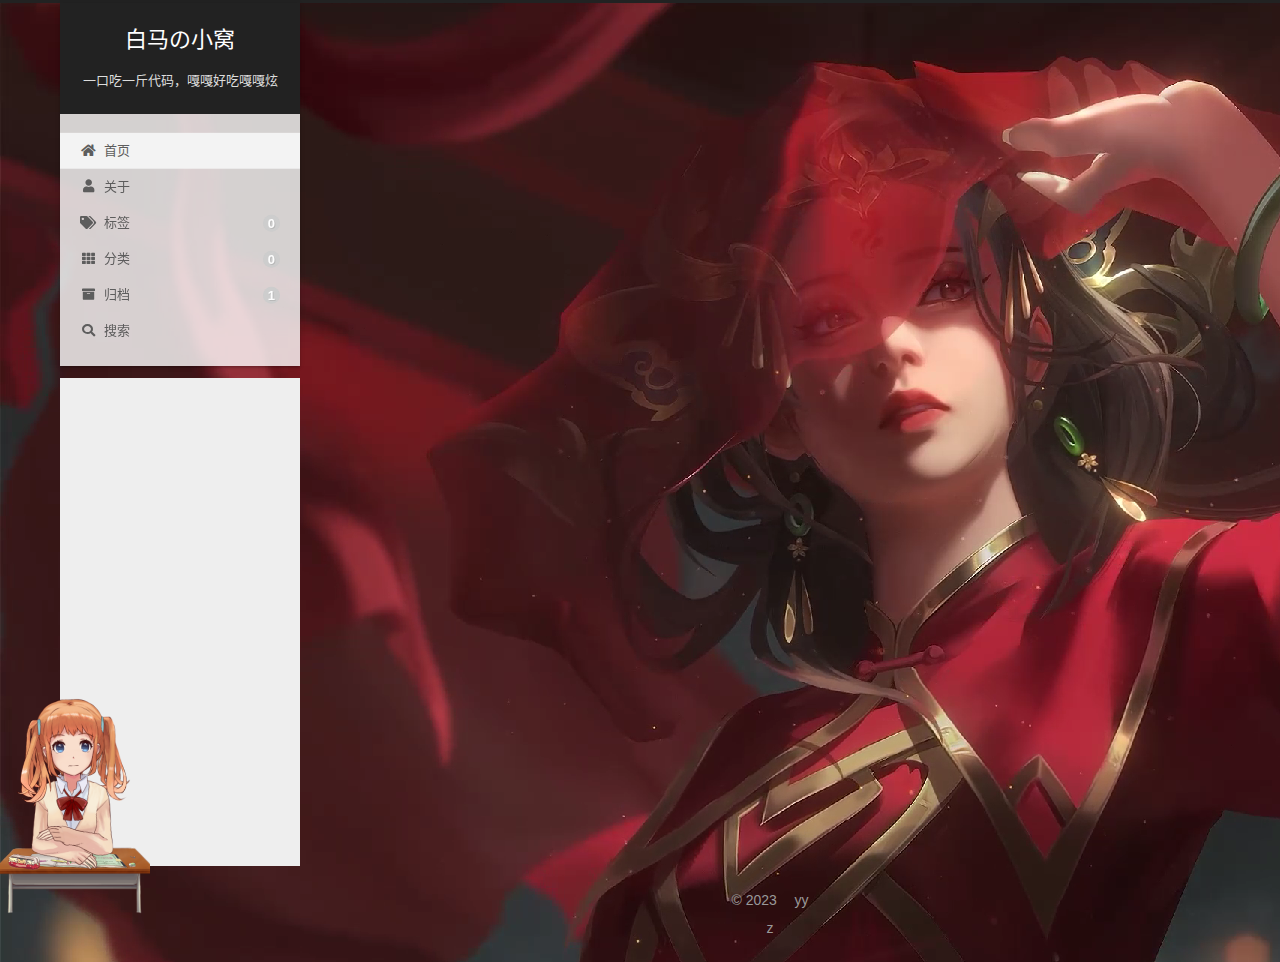
==== commit 74afdb4c: "Site updated: 2023-07-17 02:12:17" ====
--- a/index.html
+++ b/index.html
@@ -395,7 +395,7 @@
   &copy; 
   <span itemprop="copyrightYear">2023</span>
   <span class="with-love">
-    <i class="face-smile"></i>
+    <i class="heartbeat"></i>
   </span>
   <span class="author" itemprop="copyrightHolder">yy</span>
 </div>
--- a/css/main.css
+++ b/css/main.css
@@ -1200,7 +1200,7 @@
 }
 .links-of-author a::before,
 .links-of-author span.exturl::before {
-  background: #46a86e;
+  background: #fffff2;
   border-radius: 50%;
   content: ' ';
   display: inline-block;
@@ -1443,9 +1443,10 @@
   width: 100%;
 }
 .with-love {
-  color: ;
+  color: #ff0000;
   display: inline-block;
   margin: 0 5px;
+  animation: iconAnimate 1.33s ease-in-out infinite;
 }
 .powered-by,
 .theme-info {
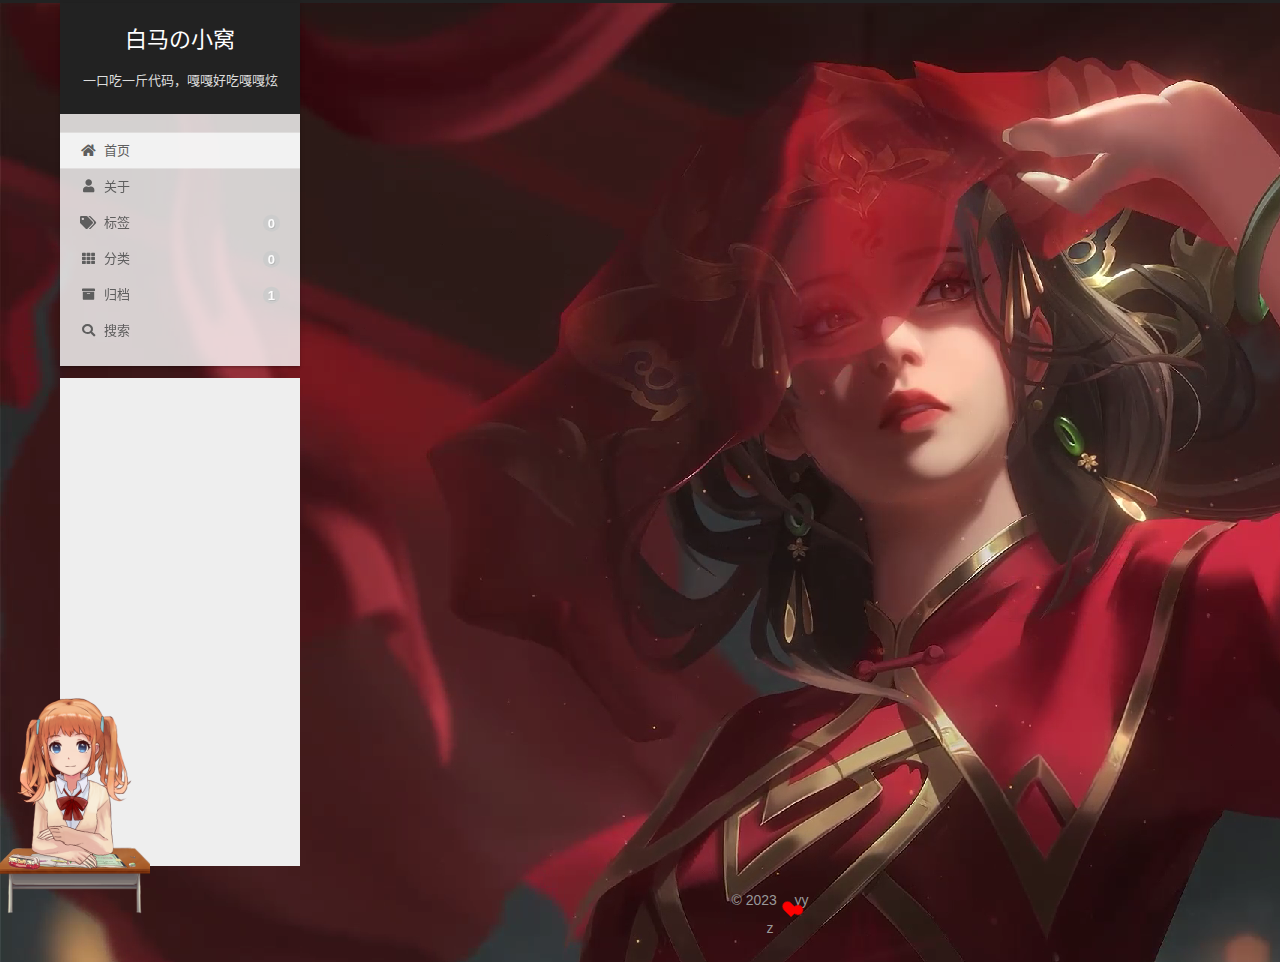
==== commit c2c597d3: "Site updated: 2023-07-17 02:19:43" ====
--- a/index.html
+++ b/index.html
@@ -395,7 +395,7 @@
   &copy; 
   <span itemprop="copyrightYear">2023</span>
   <span class="with-love">
-    <i class="heartbeat"></i>
+    <i class="heart"></i>
   </span>
   <span class="author" itemprop="copyrightHolder">yy</span>
 </div>
--- a/css/main.css
+++ b/css/main.css
@@ -1200,7 +1200,7 @@
 }
 .links-of-author a::before,
 .links-of-author span.exturl::before {
-  background: #fffff2;
+  background: #ddff6c;
   border-radius: 50%;
   content: ' ';
   display: inline-block;
